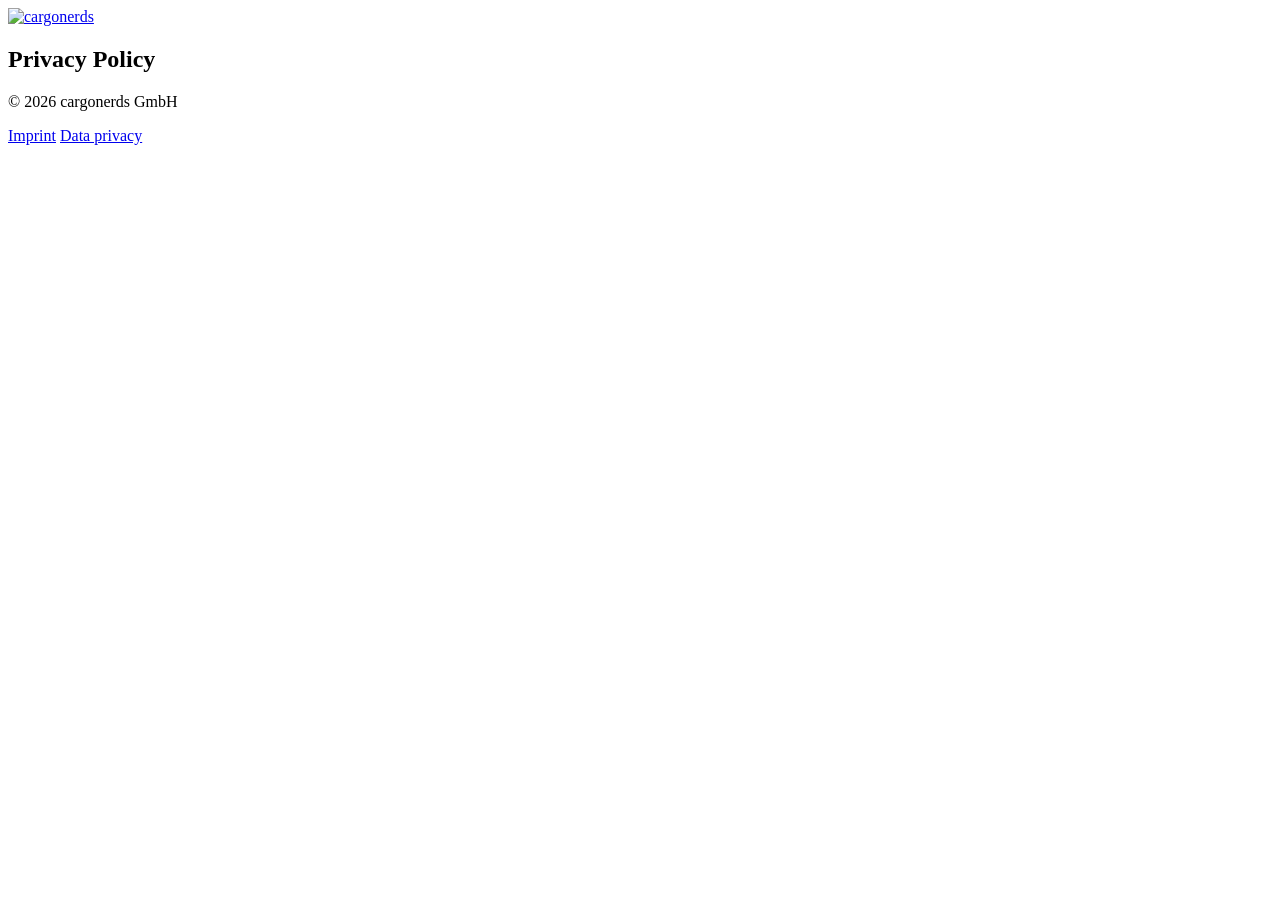
==== public/privacy.html @ 64dabd39 "feat: static cargonerds landing page for Cloudflare Workers Index, imprint and privacy pages ported " ====
<!doctype html>
<html lang="en">
<head>
  <meta charset="utf-8">
  <meta name="viewport" content="width=device-width, initial-scale=1">
  <title>Data privacy — cargonerds</title>
  <meta name="description" content="Data privacy of cargonerds GmbH.">
  <meta property="og:title" content="Data privacy — cargonerds">
  <meta property="og:description" content="Data privacy of cargonerds GmbH.">
  <meta property="og:type" content="website">
  <meta name="twitter:card" content="summary">
  <link rel="preconnect" href="https://fonts.googleapis.com">
  <link rel="preconnect" href="https://fonts.gstatic.com" crossorigin>
  <link href="https://fonts.googleapis.com/css2?family=Outfit:wght@400;500;600;700;800&display=swap" rel="stylesheet">
  <link rel="stylesheet" href="/styles.css">
</head>
<body>
  <main class="page">
    <a class="logo-link" href="/" aria-label="Back to the cargonerds home page">
      <img class="logo" src="/logo.svg" alt="cargonerds" width="1040" height="141">
    </a>
    <section class="content">
      <div>
        <h1>Privacy Policy</h1>
        <article class="prose">
          <!-- PRIVACY POLICY CONTENT (from src/content/privacy-policy.md) -->
        </article>
      </div>
    </section>
    <footer>
      <p>© 2026 cargonerds GmbH</p>
      <nav>
        <a href="/imprint">Imprint</a>
        <a href="/privacy">Data privacy</a>
      </nav>
    </footer>
  </main>
</body>
</html>
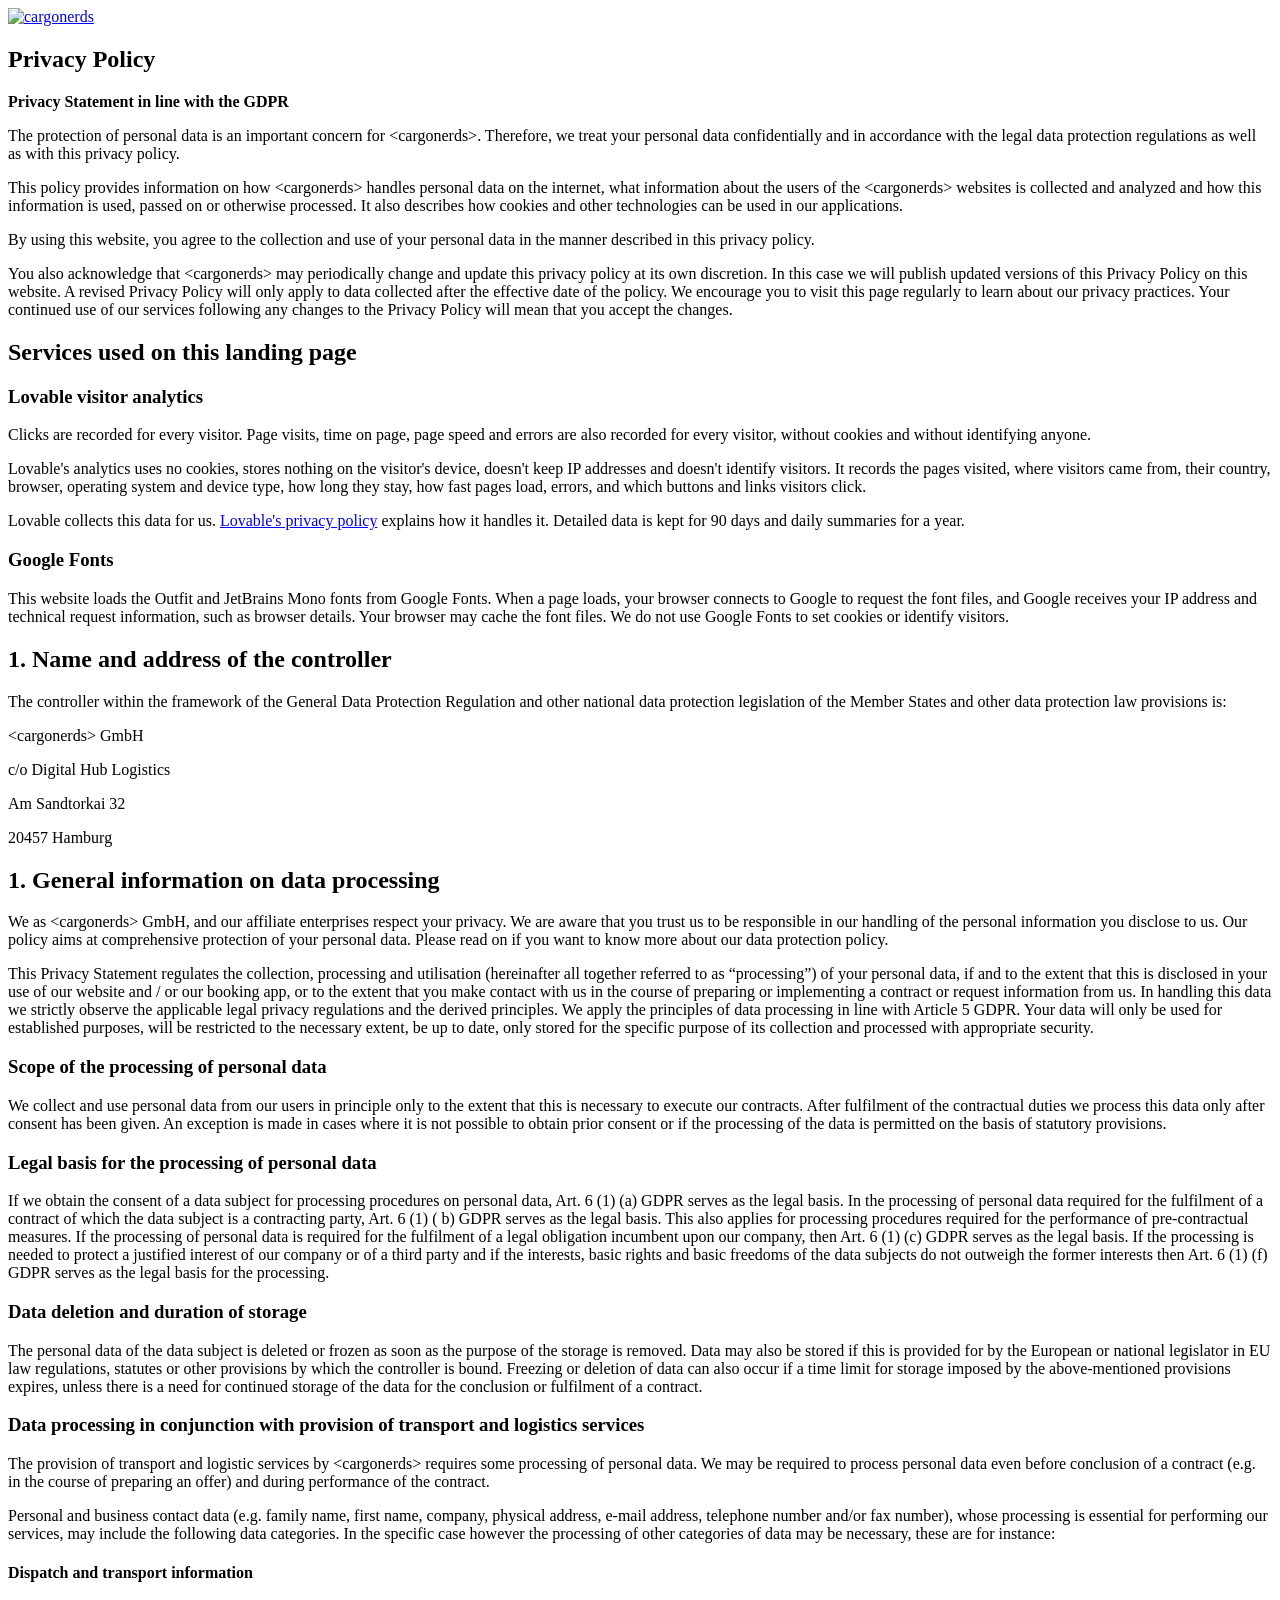
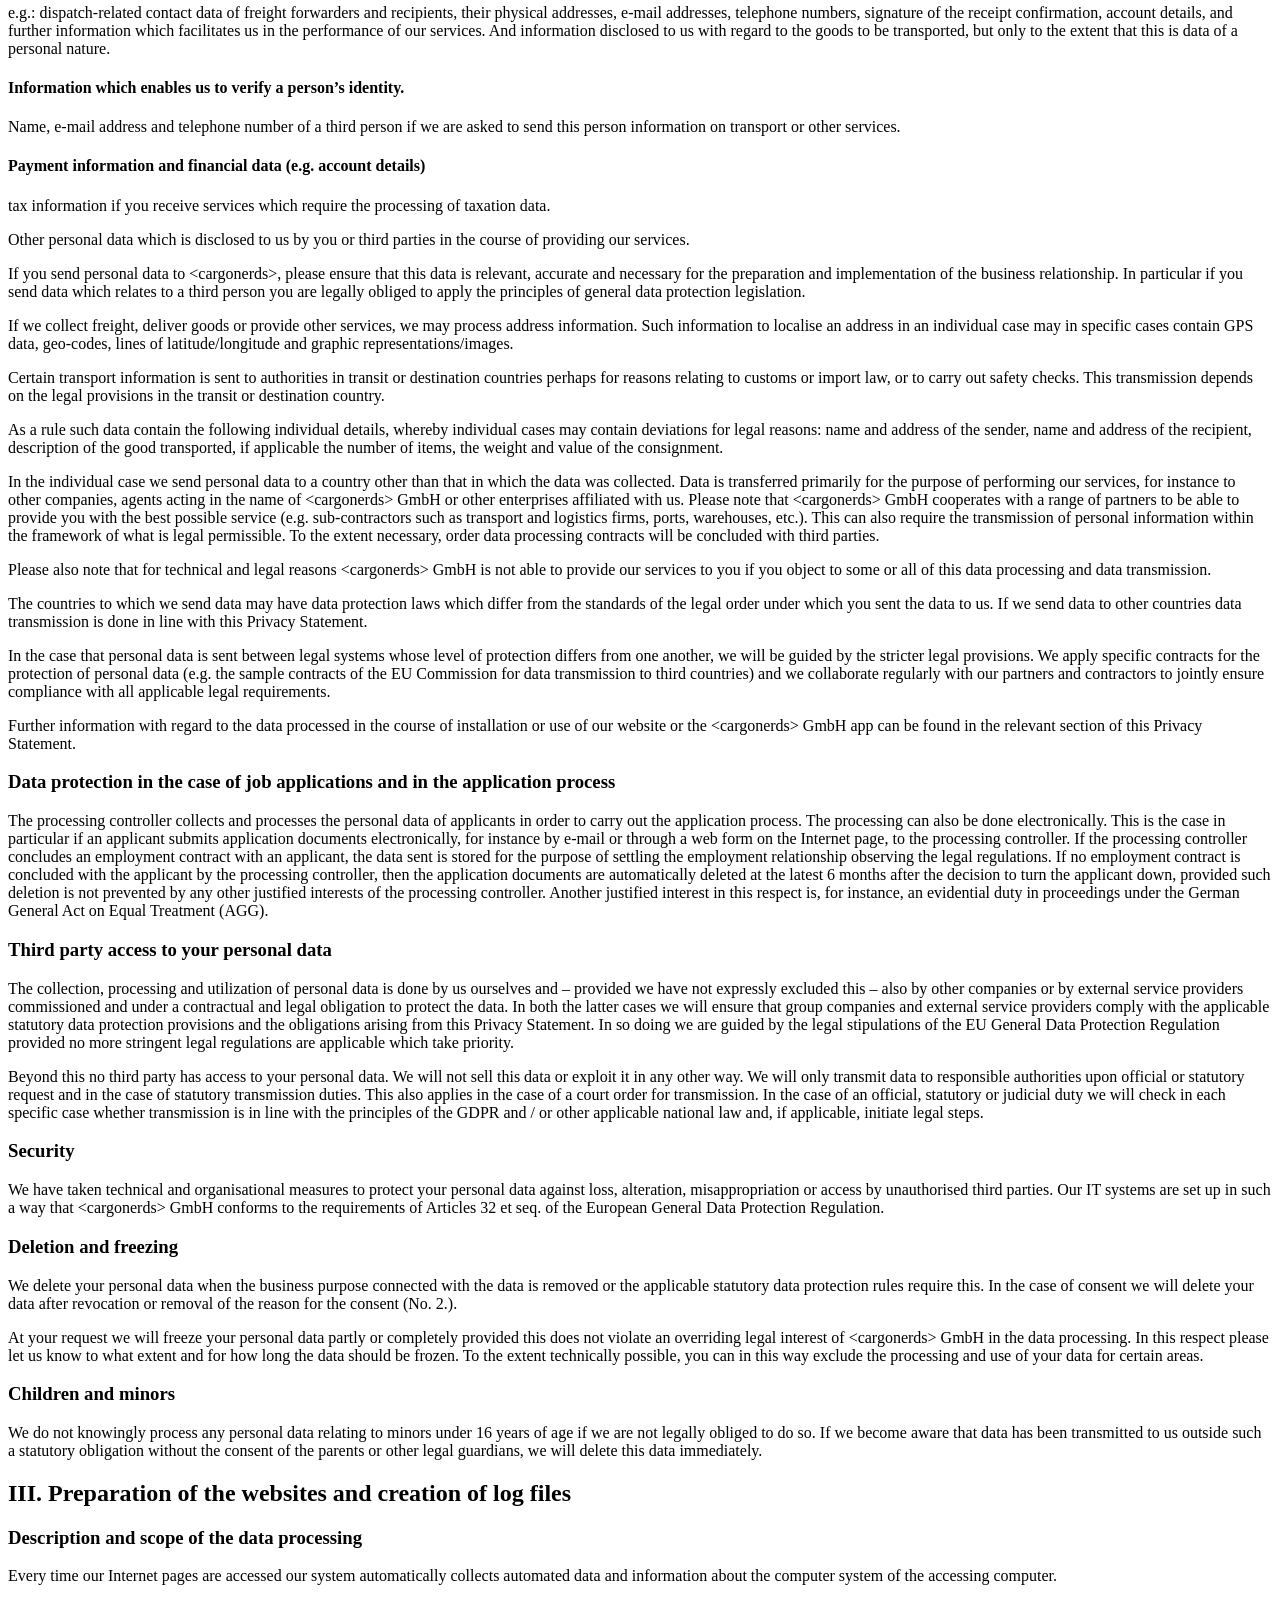
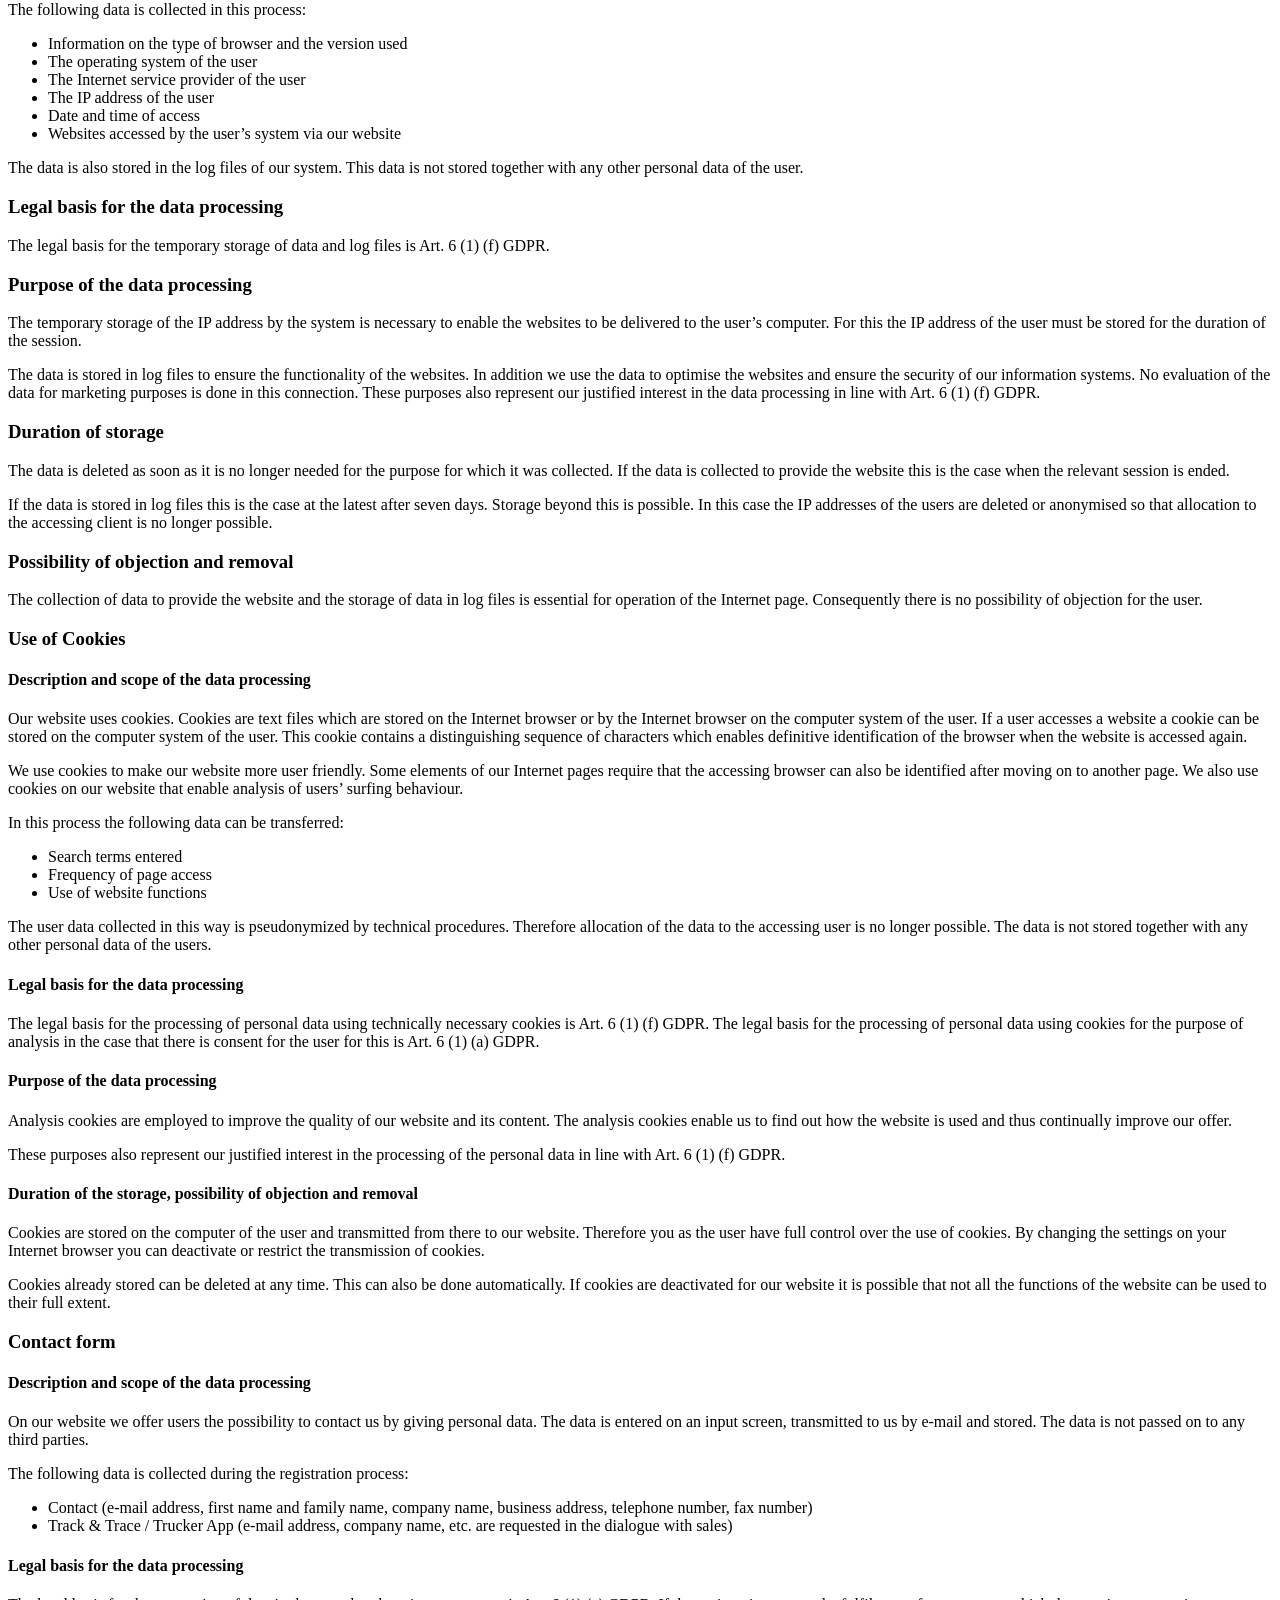
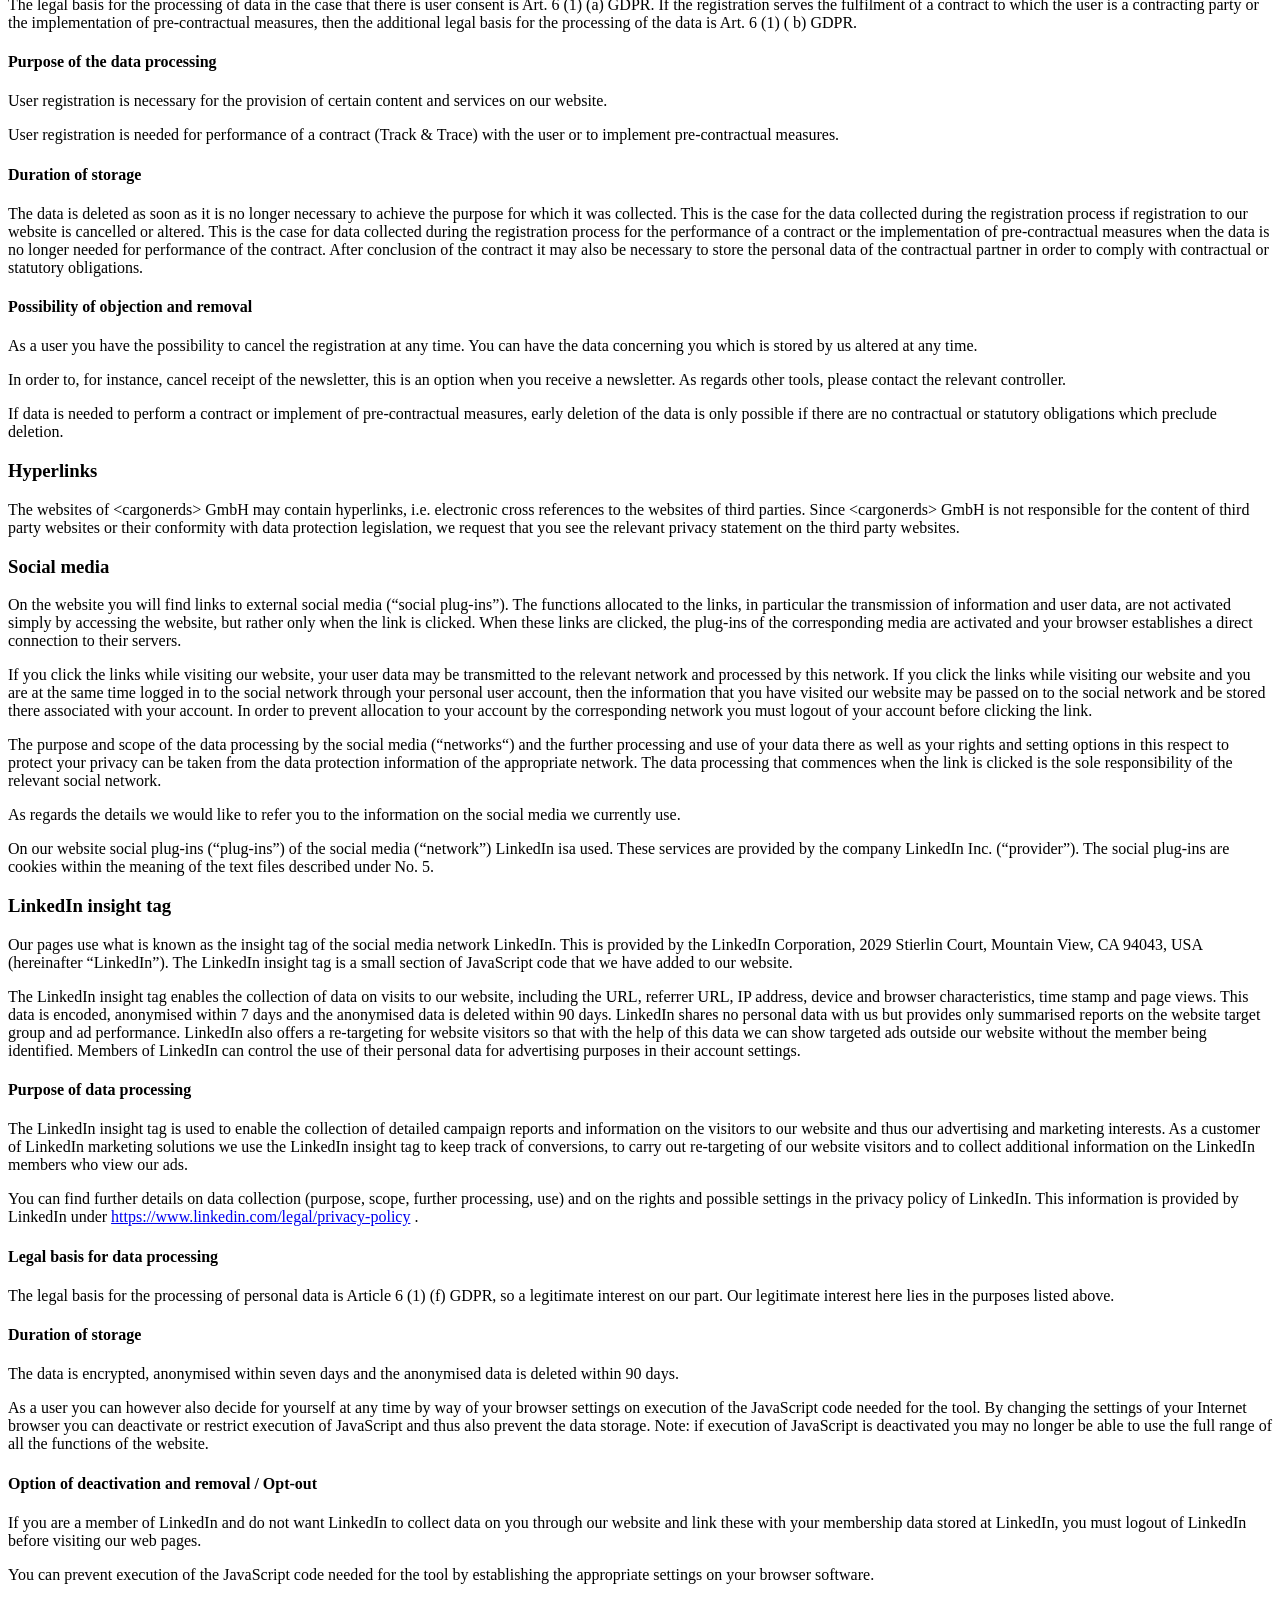
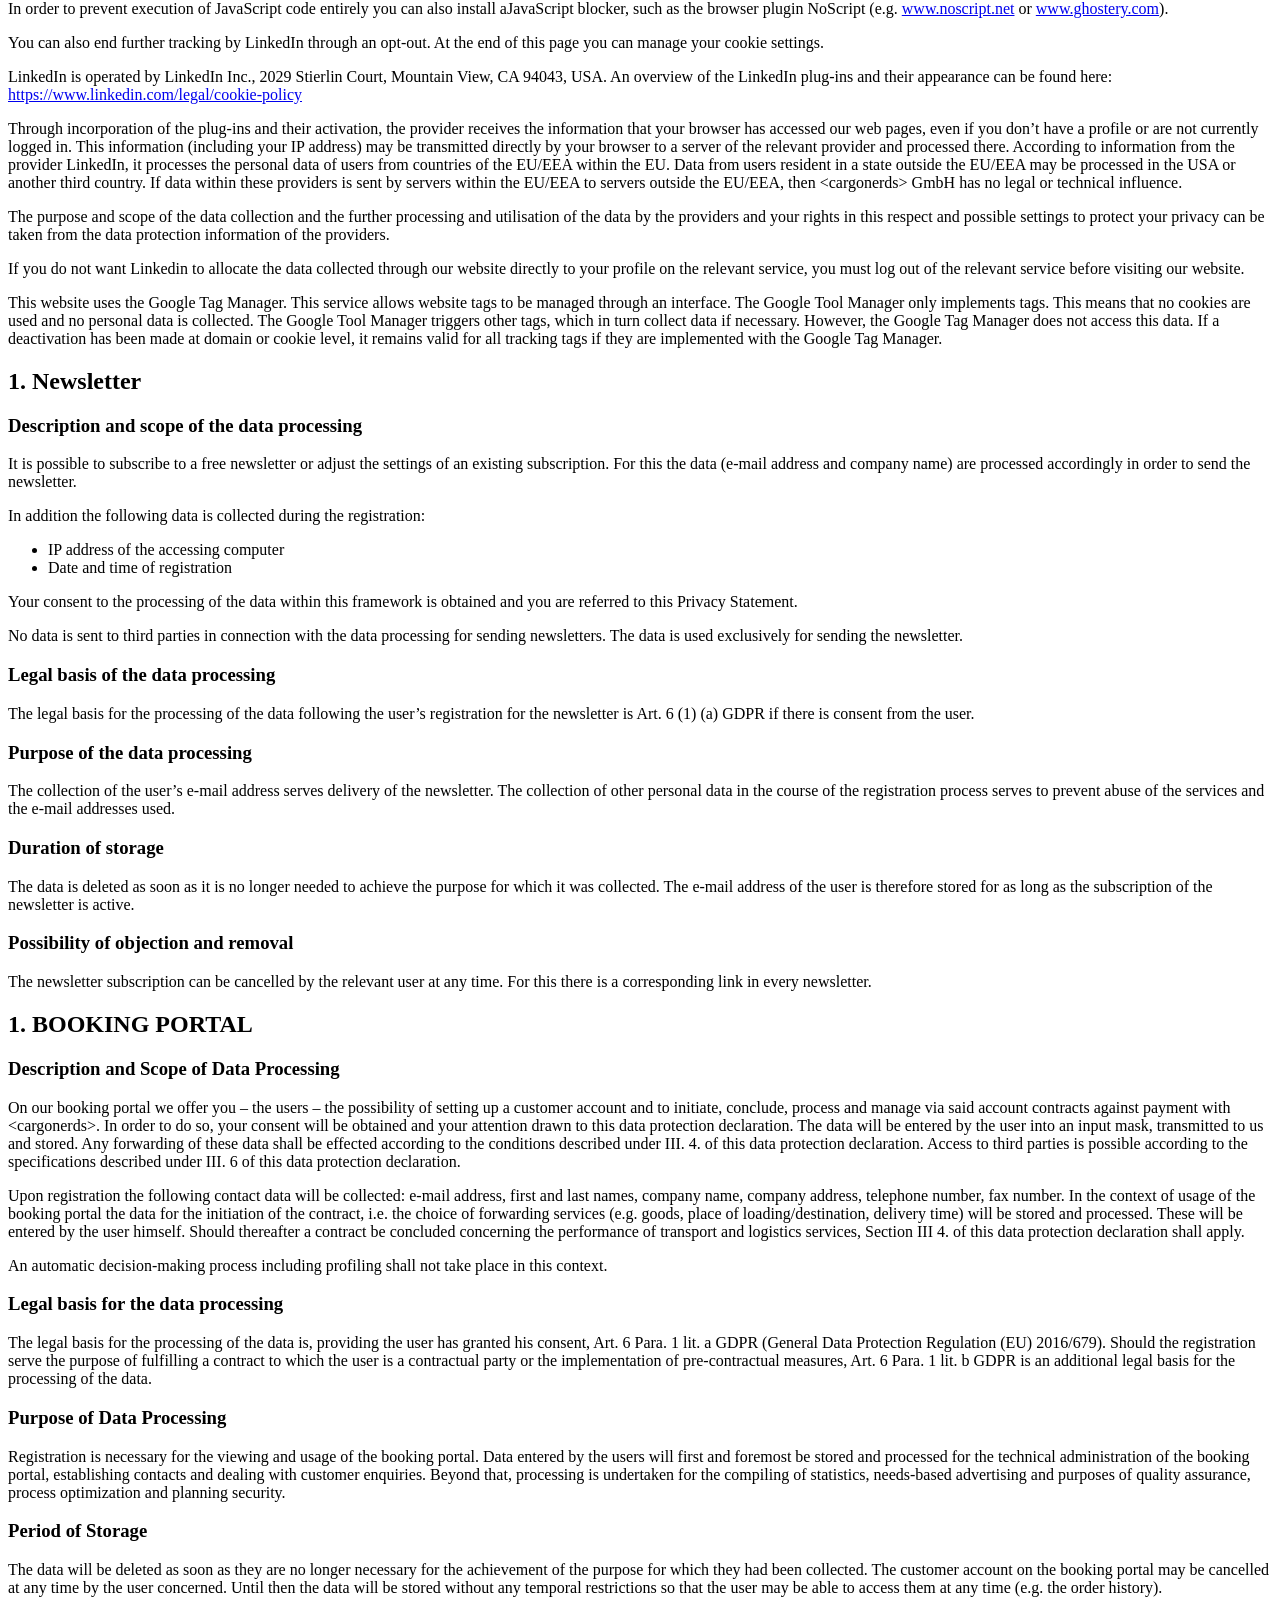
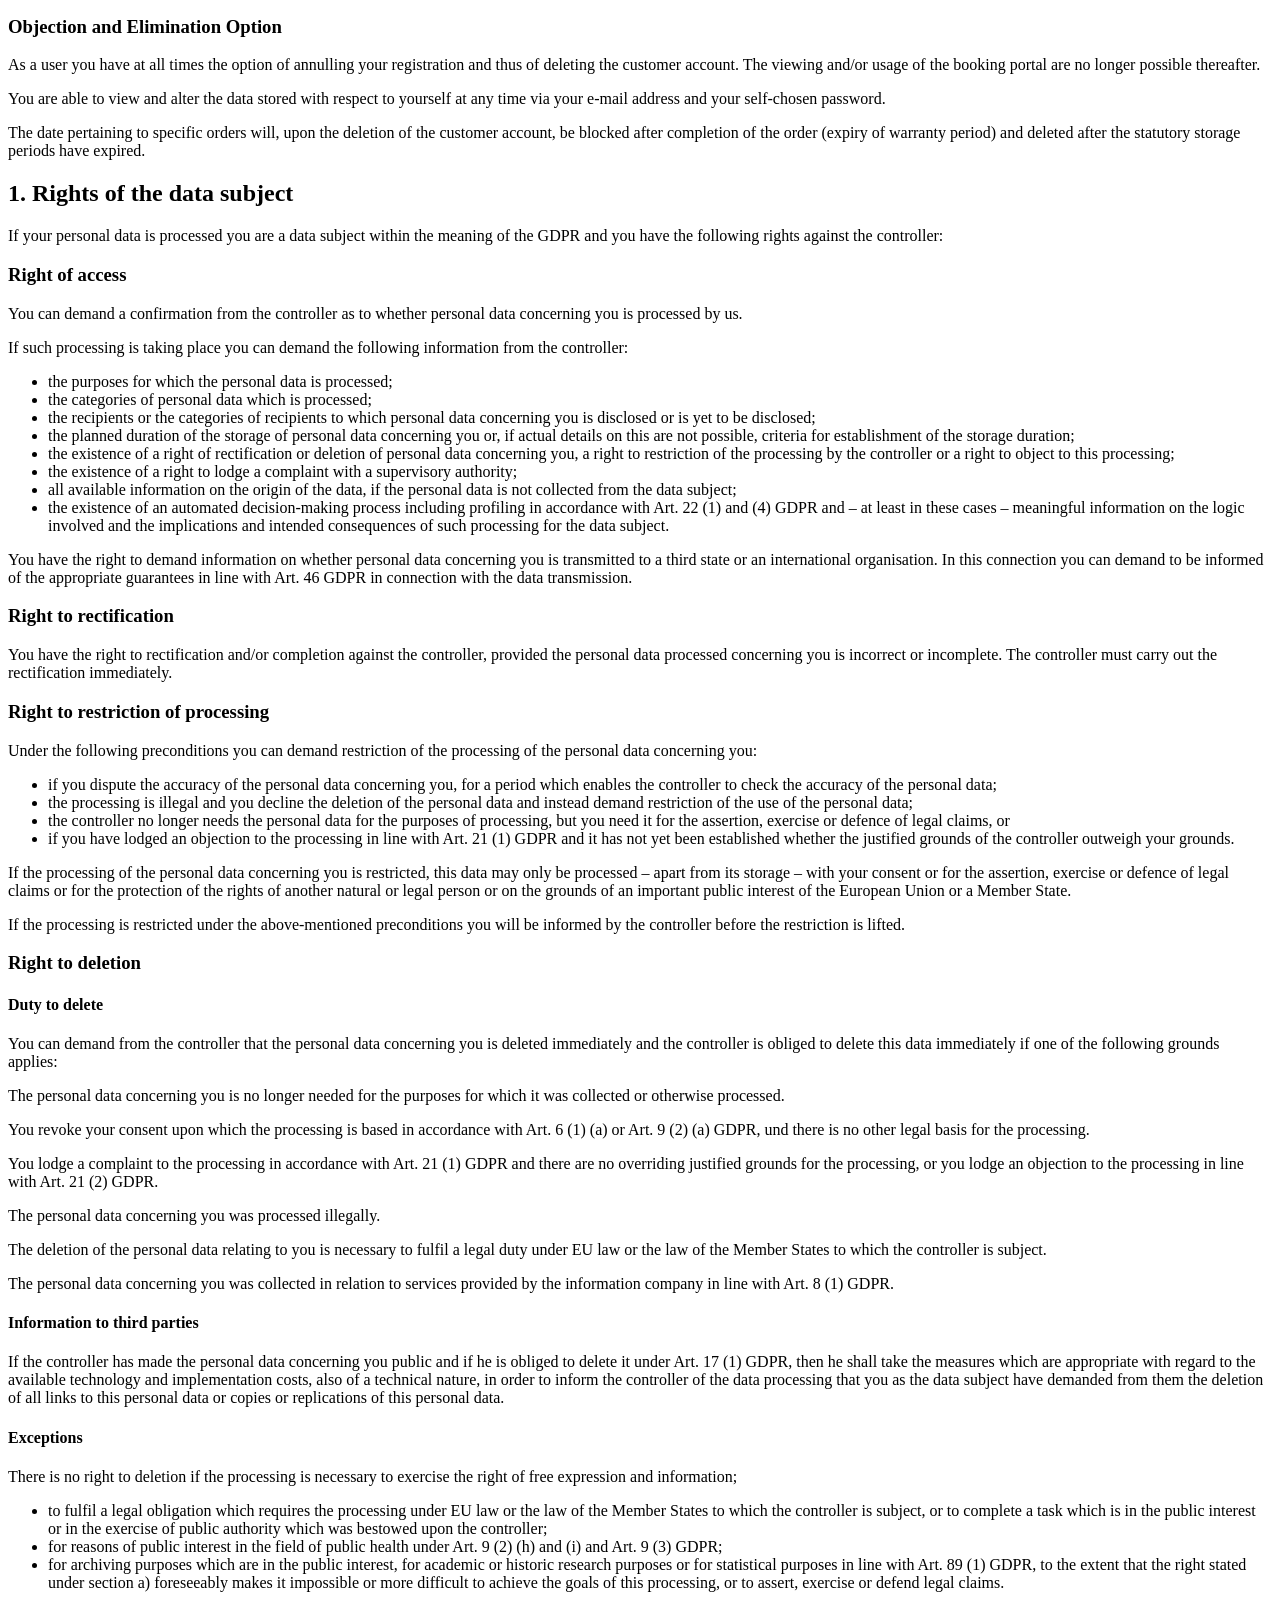
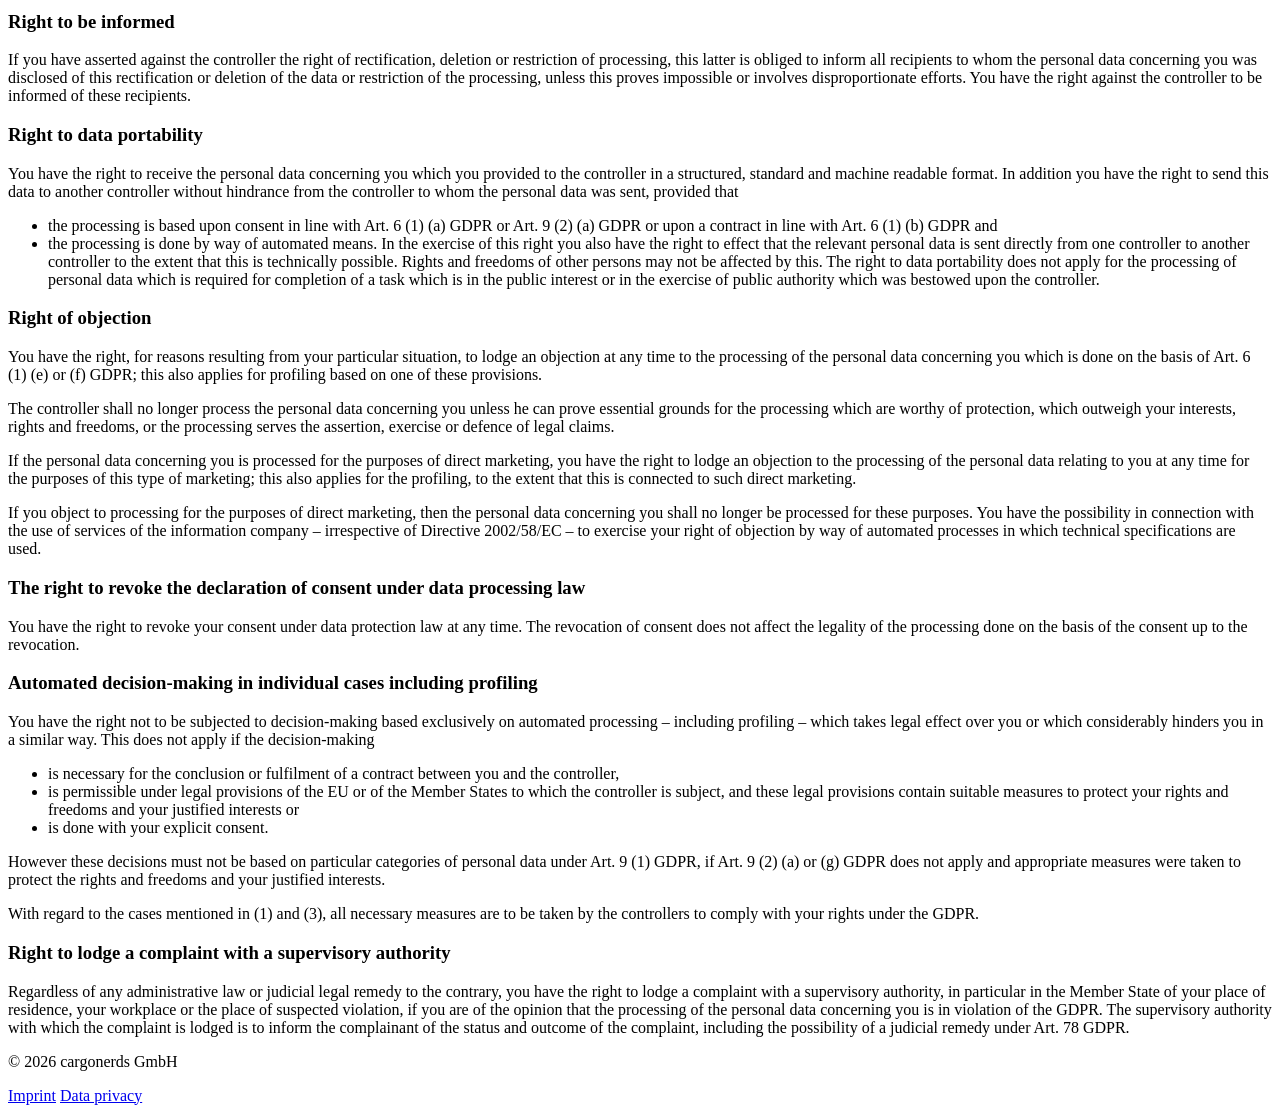
==== commit 4e5f65d0: "feat: add privacy policy content Converted from privacy-policy.md (GFM) into the privacy page.  Co-A" ====
--- a/public/privacy.html
+++ b/public/privacy.html
@@ -23,7 +23,259 @@
       <div>
         <h1>Privacy Policy</h1>
         <article class="prose">
-          <!-- PRIVACY POLICY CONTENT (from src/content/privacy-policy.md) -->
+<p><strong>Privacy Statement in line with the GDPR</strong></p>
+<p>The protection of personal data is an important concern for &lt;cargonerds&gt;. Therefore, we treat your personal data confidentially and in accordance with the legal data protection regulations as well as with this privacy policy.</p>
+<p>This policy provides information on how &lt;cargonerds&gt; handles personal data on the internet, what information about the users of the &lt;cargonerds&gt; websites is collected and analyzed and how this information is used, passed on or otherwise processed. It also describes how cookies and other technologies can be used in our applications.</p>
+<p>By using this website, you agree to the collection and use of your personal data in the manner described in this privacy policy.</p>
+<p>You also acknowledge that &lt;cargonerds&gt; may periodically change and update this privacy policy at its own discretion. In this case we will publish updated versions of this Privacy Policy on this website. A revised Privacy Policy will only apply to data collected after the effective date of the policy. We encourage you to visit this page regularly to learn about our privacy practices. Your continued use of our services following any changes to the Privacy Policy will mean that you accept the changes.</p>
+<h2>Services used on this landing page</h2>
+<h3>Lovable visitor analytics</h3>
+<p>Clicks are recorded for every visitor. Page visits, time on page, page speed and errors are also recorded for every visitor, without cookies and without identifying anyone.</p>
+<p>Lovable&#39;s analytics uses no cookies, stores nothing on the visitor&#39;s device, doesn&#39;t keep IP addresses and doesn&#39;t identify visitors. It records the pages visited, where visitors came from, their country, browser, operating system and device type, how long they stay, how fast pages load, errors, and which buttons and links visitors click.</p>
+<p>Lovable collects this data for us. <a href="https://lovable.dev/privacy">Lovable&#39;s privacy policy</a> explains how it handles it. Detailed data is kept for 90 days and daily summaries for a year.</p>
+<h3>Google Fonts</h3>
+<p>This website loads the Outfit and JetBrains Mono fonts from Google Fonts. When a page loads, your browser connects to Google to request the font files, and Google receives your IP address and technical request information, such as browser details. Your browser may cache the font files. We do not use Google Fonts to set cookies or identify visitors.</p>
+<h2>1. Name and address of the controller</h2>
+<p>The controller within the framework of the General Data Protection Regulation and other national data protection legislation of the Member States and other data protection law provisions is:</p>
+<p>&lt;cargonerds&gt; GmbH</p>
+<p>c/o Digital Hub Logistics</p>
+<p>Am Sandtorkai 32</p>
+<p>20457 Hamburg</p>
+<h2>1. General information on data processing</h2>
+<p>We as &lt;cargonerds&gt; GmbH, and our affiliate enterprises respect your privacy. We are aware that you trust us to be responsible in our handling of the personal information you disclose to us. Our policy aims at comprehensive protection of your personal data. Please read on if you want to know more about our data protection policy.</p>
+<p>This Privacy Statement regulates the collection, processing and utilisation (hereinafter all together referred to as “processing”) of your personal data, if and to the extent that this is disclosed in your use of our website and / or our booking app, or to the extent that you make contact with us in the course of preparing or implementing a contract or request information from us. In handling this data we strictly observe the applicable legal privacy regulations and the derived principles. We apply the principles of data processing in line with Article 5 GDPR. Your data will only be used for established purposes, will be restricted to the necessary extent, be up to date, only stored for the specific purpose of its collection and processed with appropriate security.</p>
+<h3>Scope of the processing of personal data</h3>
+<p>We collect and use personal data from our users in principle only to the extent that this is necessary to execute our contracts. After fulfilment of the contractual duties we process this data only after consent has been given. An exception is made in cases where it is not possible to obtain prior consent or if the processing of the data is permitted on the basis of statutory provisions.</p>
+<h3>Legal basis for the processing of personal data</h3>
+<p>If we obtain the consent of a data subject for processing procedures on personal data, Art. 6 (1) (a) GDPR serves as the legal basis. In the processing of personal data required for the fulfilment of a contract of which the data subject is a contracting party, Art. 6 (1) ( b) GDPR serves as the legal basis. This also applies for processing procedures required for the performance of pre-contractual measures. If the processing of personal data is required for the fulfilment of a legal obligation incumbent upon our company, then Art. 6 (1) (c) GDPR serves as the legal basis. If the processing is needed to protect a justified interest of our company or of a third party and if the interests, basic rights and basic freedoms of the data subjects do not outweigh the former interests then Art. 6 (1) (f) GDPR serves as the legal basis for the processing.</p>
+<h3>Data deletion and duration of storage</h3>
+<p>The personal data of the data subject is deleted or frozen as soon as the purpose of the storage is removed. Data may also be stored if this is provided for by the European or national legislator in EU law regulations, statutes or other provisions by which the controller is bound. Freezing or deletion of data can also occur if a time limit for storage imposed by the above-mentioned provisions expires, unless there is a need for continued storage of the data for the conclusion or fulfilment of a contract.</p>
+<h3>Data processing in conjunction with provision of transport and logistics services</h3>
+<p>The provision of transport and logistic services by &lt;cargonerds&gt; requires some processing of personal data. We may be required to process personal data even before conclusion of a contract (e.g. in the course of preparing an offer) and during performance of the contract.</p>
+<p>Personal and business contact data (e.g. family name, first name, company, physical address, e-mail address, telephone number and/or fax number), whose processing is essential for performing our services, may include the following data categories. In the specific case however the processing of other categories of data may be necessary, these are for instance:</p>
+<h4>Dispatch and transport information</h4>
+<p>e.g.: dispatch-related contact data of freight forwarders and recipients, their physical addresses, e-mail addresses, telephone numbers, signature of the receipt confirmation, account details, and further information which facilitates us in the performance of our services. And information disclosed to us with regard to the goods to be transported, but only to the extent that this is data of a personal nature.</p>
+<h4>Information which enables us to verify a person’s identity.</h4>
+<p>Name, e-mail address and telephone number of a third person if we are asked to send this person information on transport or other services.</p>
+<h4>Payment information and financial data (e.g. account details)</h4>
+<p>tax information if you receive services which require the processing of taxation data.</p>
+<p>Other personal data which is disclosed to us by you or third parties in the course of providing our services.</p>
+<p>If you send personal data to &lt;cargonerds&gt;, please ensure that this data is relevant, accurate and necessary for the preparation and implementation of the business relationship. In particular if you send data which relates to a third person you are legally obliged to apply the principles of general data protection legislation.</p>
+<p>If we collect freight, deliver goods or provide other services, we may process address information. Such information to localise an address in an individual case may in specific cases contain GPS data, geo-codes, lines of latitude/longitude and graphic representations/images.</p>
+<p>Certain transport information is sent to authorities in transit or destination countries perhaps for reasons relating to customs or import law, or to carry out safety checks. This transmission depends on the legal provisions in the transit or destination country.</p>
+<p>As a rule such data contain the following individual details, whereby individual cases may contain deviations for legal reasons: name and address of the sender, name and address of the recipient, description of the good transported, if applicable the number of items, the weight and value of the consignment.</p>
+<p>In the individual case we send personal data to a country other than that in which the data was collected. Data is transferred primarily for the purpose of performing our services, for instance to other companies, agents acting in the name of &lt;cargonerds&gt; GmbH or other enterprises affiliated with us. Please note that &lt;cargonerds&gt; GmbH cooperates with a range of partners to be able to provide you with the best possible service (e.g. sub-contractors such as transport and logistics firms, ports, warehouses, etc.). This can also require the transmission of personal information within the framework of what is legal permissible. To the extent necessary, order data processing contracts will be concluded with third parties.</p>
+<p>Please also note that for technical and legal reasons &lt;cargonerds&gt; GmbH is not able to provide our services to you if you object to some or all of this data processing and data transmission.</p>
+<p>The countries to which we send data may have data protection laws which differ from the standards of the legal order under which you sent the data to us. If we send data to other countries data transmission is done in line with this Privacy Statement.</p>
+<p>In the case that personal data is sent between legal systems whose level of protection differs from one another, we will be guided by the stricter legal provisions. We apply specific contracts for the protection of personal data (e.g. the sample contracts of the EU Commission for data transmission to third countries) and we collaborate regularly with our partners and contractors to jointly ensure compliance with all applicable legal requirements.</p>
+<p>Further information with regard to the data processed in the course of installation or use of our website or the &lt;cargonerds&gt; GmbH app can be found in the relevant section of this Privacy Statement.</p>
+<h3>Data protection in the case of job applications and in the application process</h3>
+<p>The processing controller collects and processes the personal data of applicants in order to carry out the application process. The processing can also be done electronically. This is the case in particular if an applicant submits application documents electronically, for instance by e-mail or through a web form on the Internet page, to the processing controller. If the processing controller concludes an employment contract with an applicant, the data sent is stored for the purpose of settling the employment relationship observing the legal regulations. If no employment contract is concluded with the applicant by the processing controller, then the application documents are automatically deleted at the latest 6 months after the decision to turn the applicant down, provided such deletion is not prevented by any other justified interests of the processing controller. Another justified interest in this respect is, for instance, an evidential duty in proceedings under the German General Act on Equal Treatment (AGG).</p>
+<h3>Third party access to your personal data</h3>
+<p>The collection, processing and utilization of personal data is done by us ourselves and – provided we have not expressly excluded this – also by other companies or by external service providers commissioned and under a contractual and legal obligation to protect the data. In both the latter cases we will ensure that group companies and external service providers comply with the applicable statutory data protection provisions and the obligations arising from this Privacy Statement. In so doing we are guided by the legal stipulations of the EU General Data Protection Regulation provided no more stringent legal regulations are applicable which take priority.</p>
+<p>Beyond this no third party has access to your personal data. We will not sell this data or exploit it in any other way. We will only transmit data to responsible authorities upon official or statutory request and in the case of statutory transmission duties. This also applies in the case of a court order for transmission. In the case of an official, statutory or judicial duty we will check in each specific case whether transmission is in line with the principles of the GDPR and / or other applicable national law and, if applicable, initiate legal steps.</p>
+<h3>Security</h3>
+<p>We have taken technical and organisational measures to protect your personal data against loss, alteration, misappropriation or access by unauthorised third parties. Our IT systems are set up in such a way that &lt;cargonerds&gt; GmbH conforms to the requirements of Articles 32 et seq. of the European General Data Protection Regulation.</p>
+<h3>Deletion and freezing</h3>
+<p>We delete your personal data when the business purpose connected with the data is removed or the applicable statutory data protection rules require this. In the case of consent we will delete your data after revocation or removal of the reason for the consent (No. 2.).</p>
+<p>At your request we will freeze your personal data partly or completely provided this does not violate an overriding legal interest of &lt;cargonerds&gt; GmbH in the data processing. In this respect please let us know to what extent and for how long the data should be frozen. To the extent technically possible, you can in this way exclude the processing and use of your data for certain areas.</p>
+<h3>Children and minors</h3>
+<p>We do not knowingly process any personal data relating to minors under 16 years of age if we are not legally obliged to do so. If we become aware that data has been transmitted to us outside such a statutory obligation without the consent of the parents or other legal guardians, we will delete this data immediately.</p>
+<h2>III. Preparation of the websites and creation of log files</h2>
+<h3>Description and scope of the data processing</h3>
+<p>Every time our Internet pages are accessed our system automatically collects automated data and information about the computer system of the accessing computer.</p>
+<p>The following data is collected in this process:</p>
+<ul>
+<li>Information on the type of browser and the version used</li>
+<li>The operating system of the user</li>
+<li>The Internet service provider of the user</li>
+<li>The IP address of the user</li>
+<li>Date and time of access</li>
+<li>Websites accessed by the user’s system via our website</li>
+</ul>
+<p>The data is also stored in the log files of our system. This data is not stored together with any other personal data of the user.</p>
+<h3>Legal basis for the data processing</h3>
+<p>The legal basis for the temporary storage of data and log files is Art. 6 (1) (f) GDPR.</p>
+<h3>Purpose of the data processing</h3>
+<p>The temporary storage of the IP address by the system is necessary to enable the websites to be delivered to the user’s computer. For this the IP address of the user must be stored for the duration of the session.</p>
+<p>The data is stored in log files to ensure the functionality of the websites. In addition we use the data to optimise the websites and ensure the security of our information systems. No evaluation of the data for marketing purposes is done in this connection. These purposes also represent our justified interest in the data processing in line with Art. 6 (1) (f) GDPR.</p>
+<h3>Duration of storage</h3>
+<p>The data is deleted as soon as it is no longer needed for the purpose for which it was collected. If the data is collected to provide the website this is the case when the relevant session is ended.</p>
+<p>If the data is stored in log files this is the case at the latest after seven days. Storage beyond this is possible. In this case the IP addresses of the users are deleted or anonymised so that allocation to the accessing client is no longer possible.</p>
+<h3>Possibility of objection and removal</h3>
+<p>The collection of data to provide the website and the storage of data in log files is essential for operation of the Internet page. Consequently there is no possibility of objection for the user.</p>
+<h3>Use of Cookies</h3>
+<h4>Description and scope of the data processing</h4>
+<p>Our website uses cookies. Cookies are text files which are stored on the Internet browser or by the Internet browser on the computer system of the user. If a user accesses a website a cookie can be stored on the computer system of the user. This cookie contains a distinguishing sequence of characters which enables definitive identification of the browser when the website is accessed again.</p>
+<p>We use cookies to make our website more user friendly. Some elements of our Internet pages require that the accessing browser can also be identified after moving on to another page. We also use cookies on our website that enable analysis of users’ surfing behaviour.</p>
+<p>In this process the following data can be transferred:</p>
+<ul>
+<li>Search terms entered</li>
+<li>Frequency of page access</li>
+<li>Use of website functions</li>
+</ul>
+<p>The user data collected in this way is pseudonymized by technical procedures. Therefore allocation of the data to the accessing user is no longer possible. The data is not stored together with any other personal data of the users.</p>
+<h4>Legal basis for the data processing</h4>
+<p>The legal basis for the processing of personal data using technically necessary cookies is Art. 6 (1) (f) GDPR. The legal basis for the processing of personal data using cookies for the purpose of analysis in the case that there is consent for the user for this is Art. 6 (1) (a) GDPR.</p>
+<h4>Purpose of the data processing</h4>
+<p>Analysis cookies are employed to improve the quality of our website and its content. The analysis cookies enable us to find out how the website is used and thus continually improve our offer.</p>
+<p>These purposes also represent our justified interest in the processing of the personal data in line with Art. 6 (1) (f) GDPR.</p>
+<h4>Duration of the storage, possibility of objection and removal</h4>
+<p>Cookies are stored on the computer of the user and transmitted from there to our website. Therefore you as the user have full control over the use of cookies. By changing the settings on your Internet browser you can deactivate or restrict the transmission of cookies.</p>
+<p>Cookies already stored can be deleted at any time. This can also be done automatically. If cookies are deactivated for our website it is possible that not all the functions of the website can be used to their full extent.</p>
+<h3>Contact form</h3>
+<h4>Description and scope of the data processing</h4>
+<p>On our website we offer users the possibility to contact us by giving personal data. The data is entered on an input screen, transmitted to us by e-mail and stored. The data is not passed on to any third parties.</p>
+<p>The following data is collected during the registration process:</p>
+<ul>
+<li>Contact (e-mail address, first name and family name, company name, business address, telephone number, fax number)</li>
+<li>Track &amp; Trace / Trucker App (e-mail address, company name, etc. are requested in the dialogue with sales)</li>
+</ul>
+<h4>Legal basis for the data processing</h4>
+<p>The legal basis for the processing of data in the case that there is user consent is Art. 6 (1) (a) GDPR. If the registration serves the fulfilment of a contract to which the user is a contracting party or the implementation of pre-contractual measures, then the additional legal basis for the processing of the data is Art. 6 (1) ( b) GDPR.</p>
+<h4>Purpose of the data processing</h4>
+<p>User registration is necessary for the provision of certain content and services on our website.</p>
+<p>User registration is needed for performance of a contract (Track &amp; Trace) with the user or to implement pre-contractual measures.</p>
+<h4>Duration of storage</h4>
+<p>The data is deleted as soon as it is no longer necessary to achieve the purpose for which it was collected. This is the case for the data collected during the registration process if registration to our website is cancelled or altered. This is the case for data collected during the registration process for the performance of a contract or the implementation of pre-contractual measures when the data is no longer needed for performance of the contract. After conclusion of the contract it may also be necessary to store the personal data of the contractual partner in order to comply with contractual or statutory obligations.</p>
+<h4>Possibility of objection and removal</h4>
+<p>As a user you have the possibility to cancel the registration at any time. You can have the data concerning you which is stored by us altered at any time.</p>
+<p>In order to, for instance, cancel receipt of the newsletter, this is an option when you receive a newsletter. As regards other tools, please contact the relevant controller.</p>
+<p>If data is needed to perform a contract or implement of pre-contractual measures, early deletion of the data is only possible if there are no contractual or statutory obligations which preclude deletion.</p>
+<h3>Hyperlinks</h3>
+<p>The websites of &lt;cargonerds&gt; GmbH may contain hyperlinks, i.e. electronic cross references to the websites of third parties. Since &lt;cargonerds&gt; GmbH is not responsible for the content of third party websites or their conformity with data protection legislation, we request that you see the relevant privacy statement on the third party websites.</p>
+<h3>Social media</h3>
+<p>On the website you will find links to external social media (“social plug-ins”). The functions allocated to the links, in particular the transmission of information and user data, are not activated simply by accessing the website, but rather only when the link is clicked. When these links are clicked, the plug-ins of the corresponding media are activated and your browser establishes a direct connection to their servers.</p>
+<p>If you click the links while visiting our website, your user data may be transmitted to the relevant network and processed by this network. If you click the links while visiting our website and you are at the same time logged in to the social network through your personal user account, then the information that you have visited our website may be passed on to the social network and be stored there associated with your account. In order to prevent allocation to your account by the corresponding network you must logout of your account before clicking the link.</p>
+<p>The purpose and scope of the data processing by the social media (“networks“) and the further processing and use of your data there as well as your rights and setting options in this respect to protect your privacy can be taken from the data protection information of the appropriate network. The data processing that commences when the link is clicked is the sole responsibility of the relevant social network.</p>
+<p>As regards the details we would like to refer you to the information on the social media we currently use.</p>
+<p>On our website social plug-ins (“plug-ins”) of the social media (“network”) LinkedIn isa used. These services are provided by the company LinkedIn Inc. (“provider”). The social plug-ins are cookies within the meaning of the text files described under No. 5.</p>
+<h3>LinkedIn insight tag</h3>
+<p>Our pages use what is known as the insight tag of the social media network LinkedIn. This is provided by the LinkedIn Corporation, 2029 Stierlin Court, Mountain View, CA 94043, USA (hereinafter “LinkedIn”). The LinkedIn insight tag is a small section of JavaScript code that we have added to our website.</p>
+<p>The LinkedIn insight tag enables the collection of data on visits to our website, including the URL, referrer URL, IP address, device and browser characteristics, time stamp and page views. This data is encoded, anonymised within 7 days and the anonymised data is deleted within 90 days. LinkedIn shares no personal data with us but provides only summarised reports on the website target group and ad performance. LinkedIn also offers a re-targeting for website visitors so that with the help of this data we can show targeted ads outside our website without the member being identified. Members of LinkedIn can control the use of their personal data for advertising purposes in their account settings.</p>
+<h4>Purpose of data processing</h4>
+<p>The LinkedIn insight tag is used to enable the collection of detailed campaign reports and information on the visitors to our website and thus our advertising and marketing interests. As a customer of LinkedIn marketing solutions we use the LinkedIn insight tag to keep track of conversions, to carry out re-targeting of our website visitors and to collect additional information on the LinkedIn members who view our ads.</p>
+<p>You can find further details on data collection (purpose, scope, further processing, use) and on the rights and possible settings in the privacy policy of LinkedIn. This information is provided by LinkedIn under <a href="https://www.linkedin.com/legal/privacy-policy">https://www.linkedin.com/legal/privacy-policy</a> .</p>
+<h4>Legal basis for data processing</h4>
+<p>The legal basis for the processing of personal data is Article 6 (1) (f) GDPR, so a legitimate interest on our part. Our legitimate interest here lies in the purposes listed above.</p>
+<h4>Duration of storage</h4>
+<p>The data is encrypted, anonymised within seven days and the anonymised data is deleted within 90 days.</p>
+<p>As a user you can however also decide for yourself at any time by way of your browser settings on execution of the JavaScript code needed for the tool. By changing the settings of your Internet browser you can deactivate or restrict execution of JavaScript and thus also prevent the data storage. Note: if execution of JavaScript is deactivated you may no longer be able to use the full range of all the functions of the website.</p>
+<h4>Option of deactivation and removal / Opt-out</h4>
+<p>If you are a member of LinkedIn and do not want LinkedIn to collect data on you through our website and link these with your membership data stored at LinkedIn, you must logout of LinkedIn before visiting our web pages.</p>
+<p>You can prevent execution of the JavaScript code needed for the tool by establishing the appropriate settings on your browser software.</p>
+<p>In order to prevent execution of JavaScript code entirely you can also install aJavaScript blocker, such as the browser plugin NoScript (e.g. <a href="https://www.noscript.net">www.noscript.net</a> or <a href="https://www.ghostery.com">www.ghostery.com</a>).</p>
+<p>You can also end further tracking by LinkedIn through an opt-out. At the end of this page you can manage your cookie settings.</p>
+<p>LinkedIn is operated by LinkedIn Inc., 2029 Stierlin Court, Mountain View, CA 94043, USA. An overview of the LinkedIn plug-ins and their appearance can be found here: <a href="https://www.linkedin.com/legal/cookie-policy">https://www.linkedin.com/legal/cookie-policy</a></p>
+<p>Through incorporation of the plug-ins and their activation, the provider receives the information that your browser has accessed our web pages, even if you don’t have a profile or are not currently logged in. This information (including your IP address) may be transmitted directly by your browser to a server of the relevant provider and processed there. According to information from the provider LinkedIn, it processes the personal data of users from countries of the EU/EEA within the EU. Data from users resident in a state outside the EU/EEA may be processed in the USA or another third country. If data within these providers is sent by servers within the EU/EEA to servers outside the EU/EEA, then &lt;cargonerds&gt; GmbH has no legal or technical influence.</p>
+<p>The purpose and scope of the data collection and the further processing and utilisation of the data by the providers and your rights in this respect and possible settings to protect your privacy can be taken from the data protection information of the providers.</p>
+<p>If you do not want Linkedin to allocate the data collected through our website directly to your profile on the relevant service, you must log out of the relevant service before visiting our website.</p>
+<p>This website uses the Google Tag Manager. This service allows website tags to be managed through an interface. The Google Tool Manager only implements tags. This means that no cookies are used and no personal data is collected. The Google Tool Manager triggers other tags, which in turn collect data if necessary. However, the Google Tag Manager does not access this data. If a deactivation has been made at domain or cookie level, it remains valid for all tracking tags if they are implemented with the Google Tag Manager.</p>
+<h2>1. Newsletter</h2>
+<h3>Description and scope of the data processing</h3>
+<p>It is possible to subscribe to a free newsletter or adjust the settings of an existing subscription. For this the data (e-mail address and company name) are processed accordingly in order to send the newsletter.</p>
+<p>In addition the following data is collected during the registration:</p>
+<ul>
+<li>IP address of the accessing computer</li>
+<li>Date and time of registration</li>
+</ul>
+<p>Your consent to the processing of the data within this framework is obtained and you are referred to this Privacy Statement.</p>
+<p>No data is sent to third parties in connection with the data processing for sending newsletters. The data is used exclusively for sending the newsletter.</p>
+<h3>Legal basis of the data processing</h3>
+<p>The legal basis for the processing of the data following the user’s registration for the newsletter is Art. 6 (1) (a) GDPR if there is consent from the user.</p>
+<h3>Purpose of the data processing</h3>
+<p>The collection of the user’s e-mail address serves delivery of the newsletter. The collection of other personal data in the course of the registration process serves to prevent abuse of the services and the e-mail addresses used.</p>
+<h3>Duration of storage</h3>
+<p>The data is deleted as soon as it is no longer needed to achieve the purpose for which it was collected. The e-mail address of the user is therefore stored for as long as the subscription of the newsletter is active.</p>
+<h3>Possibility of objection and removal</h3>
+<p>The newsletter subscription can be cancelled by the relevant user at any time. For this there is a corresponding link in every newsletter.</p>
+<h2>1. BOOKING PORTAL</h2>
+<h3>Description and Scope of Data Processing</h3>
+<p>On our booking portal we offer you – the users – the possibility of setting up a customer account and to initiate, conclude, process and manage via said account contracts against payment with &lt;cargonerds&gt;. In order to do so, your consent will be obtained and your attention drawn to this data protection declaration. The data will be entered by the user into an input mask, transmitted to us and stored. Any forwarding of these data shall be effected according to the conditions described under III. 4. of this data protection declaration. Access to third parties is possible according to the specifications described under III. 6 of this data protection declaration.</p>
+<p>Upon registration the following contact data will be collected: e-mail address, first and last names, company name, company address, telephone number, fax number. In the context of usage of the booking portal the data for the initiation of the contract, i.e. the choice of forwarding services (e.g. goods, place of loading/destination, delivery time) will be stored and processed. These will be entered by the user himself. Should thereafter a contract be concluded concerning the performance of transport and logistics services, Section III 4. of this data protection declaration shall apply.</p>
+<p>An automatic decision-making process including profiling shall not take place in this context.</p>
+<h3>Legal basis for the data processing</h3>
+<p>The legal basis for the processing of the data is, providing the user has granted his consent, Art. 6 Para. 1 lit. a GDPR (General Data Protection Regulation (EU) 2016/679). Should the registration serve the purpose of fulfilling a contract to which the user is a contractual party or the implementation of pre-contractual measures, Art. 6 Para. 1 lit. b GDPR is an additional legal basis for the processing of the data.</p>
+<h3>Purpose of Data Processing</h3>
+<p>Registration is necessary for the viewing and usage of the booking portal. Data entered by the users will first and foremost be stored and processed for the technical administration of the booking portal, establishing contacts and dealing with customer enquiries. Beyond that, processing is undertaken for the compiling of statistics, needs-based advertising and purposes of quality assurance, process optimization and planning security.</p>
+<h3>Period of Storage</h3>
+<p>The data will be deleted as soon as they are no longer necessary for the achievement of the purpose for which they had been collected. The customer account on the booking portal may be cancelled at any time by the user concerned. Until then the data will be stored without any temporal restrictions so that the user may be able to access them at any time (e.g. the order history).</p>
+<h3>Objection and Elimination Option</h3>
+<p>As a user you have at all times the option of annulling your registration and thus of deleting the customer account. The viewing and/or usage of the booking portal are no longer possible thereafter.</p>
+<p>You are able to view and alter the data stored with respect to yourself at any time via your e-mail address and your self-chosen password.</p>
+<p>The date pertaining to specific orders will, upon the deletion of the customer account, be blocked after completion of the order (expiry of warranty period) and deleted after the statutory storage periods have expired.</p>
+<h2>1. Rights of the data subject</h2>
+<p>If your personal data is processed you are a data subject within the meaning of the GDPR and you have the following rights against the controller:</p>
+<h3>Right of access</h3>
+<p>You can demand a confirmation from the controller as to whether personal data concerning you is processed by us.</p>
+<p>If such processing is taking place you can demand the following information from the controller:</p>
+<ul>
+<li>the purposes for which the personal data is processed;</li>
+<li>the categories of personal data which is processed;</li>
+<li>the recipients or the categories of recipients to which personal data concerning you is disclosed or is yet to be disclosed;</li>
+<li>the planned duration of the storage of personal data concerning you or, if actual details on this are not possible, criteria for establishment of the storage duration;</li>
+<li>the existence of a right of rectification or deletion of personal data concerning you, a right to restriction of the processing by the controller or a right to object to this processing;</li>
+<li>the existence of a right to lodge a complaint with a supervisory authority;</li>
+<li>all available information on the origin of the data, if the personal data is not collected from the data subject;</li>
+<li>the existence of an automated decision-making process including profiling in accordance with Art. 22 (1) and (4) GDPR and – at least in these cases – meaningful information on the logic involved and the implications and intended consequences of such processing for the data subject.</li>
+</ul>
+<p>You have the right to demand information on whether personal data concerning you is transmitted to a third state or an international organisation. In this connection you can demand to be informed of the appropriate guarantees in line with Art. 46 GDPR in connection with the data transmission.</p>
+<h3>Right to rectification</h3>
+<p>You have the right to rectification and/or completion against the controller, provided the personal data processed concerning you is incorrect or incomplete. The controller must carry out the rectification immediately.</p>
+<h3>Right to restriction of processing</h3>
+<p>Under the following preconditions you can demand restriction of the processing of the personal data concerning you:</p>
+<ul>
+<li>if you dispute the accuracy of the personal data concerning you, for a period which enables the controller to check the accuracy of the personal data;</li>
+<li>the processing is illegal and you decline the deletion of the personal data and instead demand restriction of the use of the personal data;</li>
+<li>the controller no longer needs the personal data for the purposes of processing, but you need it for the assertion, exercise or defence of legal claims, or</li>
+<li>if you have lodged an objection to the processing in line with Art. 21 (1) GDPR and it has not yet been established whether the justified grounds of the controller outweigh your grounds.</li>
+</ul>
+<p>If the processing of the personal data concerning you is restricted, this data may only be processed – apart from its storage – with your consent or for the assertion, exercise or defence of legal claims or for the protection of the rights of another natural or legal person or on the grounds of an important public interest of the European Union or a Member State.</p>
+<p>If the processing is restricted under the above-mentioned preconditions you will be informed by the controller before the restriction is lifted.</p>
+<h3>Right to deletion</h3>
+<h4>Duty to delete</h4>
+<p>You can demand from the controller that the personal data concerning you is deleted immediately and the controller is obliged to delete this data immediately if one of the following grounds applies:</p>
+<p>The personal data concerning you is no longer needed for the purposes for which it was collected or otherwise processed.</p>
+<p>You revoke your consent upon which the processing is based in accordance with Art. 6 (1) (a) or Art. 9 (2) (a) GDPR, und there is no other legal basis for the processing.</p>
+<p>You lodge a complaint to the processing in accordance with Art. 21 (1) GDPR and there are no overriding justified grounds for the processing, or you lodge an objection to the processing in line with Art. 21 (2) GDPR.</p>
+<p>The personal data concerning you was processed illegally.</p>
+<p>The deletion of the personal data relating to you is necessary to fulfil a legal duty under EU law or the law of the Member States to which the controller is subject.</p>
+<p>The personal data concerning you was collected in relation to services provided by the information company in line with Art. 8 (1) GDPR.</p>
+<h4>Information to third parties</h4>
+<p>If the controller has made the personal data concerning you public and if he is obliged to delete it under Art. 17 (1) GDPR, then he shall take the measures which are appropriate with regard to the available technology and implementation costs, also of a technical nature, in order to inform the controller of the data processing that you as the data subject have demanded from them the deletion of all links to this personal data or copies or replications of this personal data.</p>
+<h4>Exceptions</h4>
+<p>There is no right to deletion if the processing is necessary to exercise the right of free expression and information;</p>
+<ul>
+<li>to fulfil a legal obligation which requires the processing under EU law or the law of the Member States to which the controller is subject, or to complete a task which is in the public interest or in the exercise of public authority which was bestowed upon the controller;</li>
+<li>for reasons of public interest in the field of public health under Art. 9 (2) (h) and (i) and Art. 9 (3) GDPR;</li>
+<li>for archiving purposes which are in the public interest, for academic or historic research purposes or for statistical purposes in line with Art. 89 (1) GDPR, to the extent that the right stated under section a) foreseeably makes it impossible or more difficult to achieve the goals of this processing, or to assert, exercise or defend legal claims.</li>
+</ul>
+<h3>Right to be informed</h3>
+<p>If you have asserted against the controller the right of rectification, deletion or restriction of processing, this latter is obliged to inform all recipients to whom the personal data concerning you was disclosed of this rectification or deletion of the data or restriction of the processing, unless this proves impossible or involves disproportionate efforts. You have the right against the controller to be informed of these recipients.</p>
+<h3>Right to data portability</h3>
+<p>You have the right to receive the personal data concerning you which you provided to the controller in a structured, standard and machine readable format. In addition you have the right to send this data to another controller without hindrance from the controller to whom the personal data was sent, provided that</p>
+<ul>
+<li>the processing is based upon consent in line with Art. 6 (1) (a) GDPR or Art. 9 (2) (a) GDPR or upon a contract in line with Art. 6 (1) (b) GDPR and</li>
+<li>the processing is done by way of automated means. In the exercise of this right you also have the right to effect that the relevant personal data is sent directly from one controller to another controller to the extent that this is technically possible. Rights and freedoms of other persons may not be affected by this. The right to data portability does not apply for the processing of personal data which is required for completion of a task which is in the public interest or in the exercise of public authority which was bestowed upon the controller.</li>
+</ul>
+<h3>Right of objection</h3>
+<p>You have the right, for reasons resulting from your particular situation, to lodge an objection at any time to the processing of the personal data concerning you which is done on the basis of Art. 6 (1) (e) or (f) GDPR; this also applies for profiling based on one of these provisions.</p>
+<p>The controller shall no longer process the personal data concerning you unless he can prove essential grounds for the processing which are worthy of protection, which outweigh your interests, rights and freedoms, or the processing serves the assertion, exercise or defence of legal claims.</p>
+<p>If the personal data concerning you is processed for the purposes of direct marketing, you have the right to lodge an objection to the processing of the personal data relating to you at any time for the purposes of this type of marketing; this also applies for the profiling, to the extent that this is connected to such direct marketing.</p>
+<p>If you object to processing for the purposes of direct marketing, then the personal data concerning you shall no longer be processed for these purposes. You have the possibility in connection with the use of services of the information company – irrespective of Directive 2002/58/EC – to exercise your right of objection by way of automated processes in which technical specifications are used.</p>
+<h3>The right to revoke the declaration of consent under data processing law</h3>
+<p>You have the right to revoke your consent under data protection law at any time. The revocation of consent does not affect the legality of the processing done on the basis of the consent up to the revocation.</p>
+<h3>Automated decision-making in individual cases including profiling</h3>
+<p>You have the right not to be subjected to decision-making based exclusively on automated processing – including profiling – which takes legal effect over you or which considerably hinders you in a similar way. This does not apply if the decision-making</p>
+<ul>
+<li>is necessary for the conclusion or fulfilment of a contract between you and the controller,</li>
+<li>is permissible under legal provisions of the EU or of the Member States to which the controller is subject, and these legal provisions contain suitable measures to protect your rights and freedoms and your justified interests or</li>
+<li>is done with your explicit consent.</li>
+</ul>
+<p>However these decisions must not be based on particular categories of personal data under Art. 9 (1) GDPR, if Art. 9 (2) (a) or (g) GDPR does not apply and appropriate measures were taken to protect the rights and freedoms and your justified interests.</p>
+<p>With regard to the cases mentioned in (1) and (3), all necessary measures are to be taken by the controllers to comply with your rights under the GDPR.</p>
+<h3>Right to lodge a complaint with a supervisory authority</h3>
+<p>Regardless of any administrative law or judicial legal remedy to the contrary, you have the right to lodge a complaint with a supervisory authority, in particular in the Member State of your place of residence, your workplace or the place of suspected violation, if you are of the opinion that the processing of the personal data concerning you is in violation of the GDPR. The supervisory authority with which the complaint is lodged is to inform the complainant of the status and outcome of the complaint, including the possibility of a judicial remedy under Art. 78 GDPR.</p>
         </article>
       </div>
     </section>
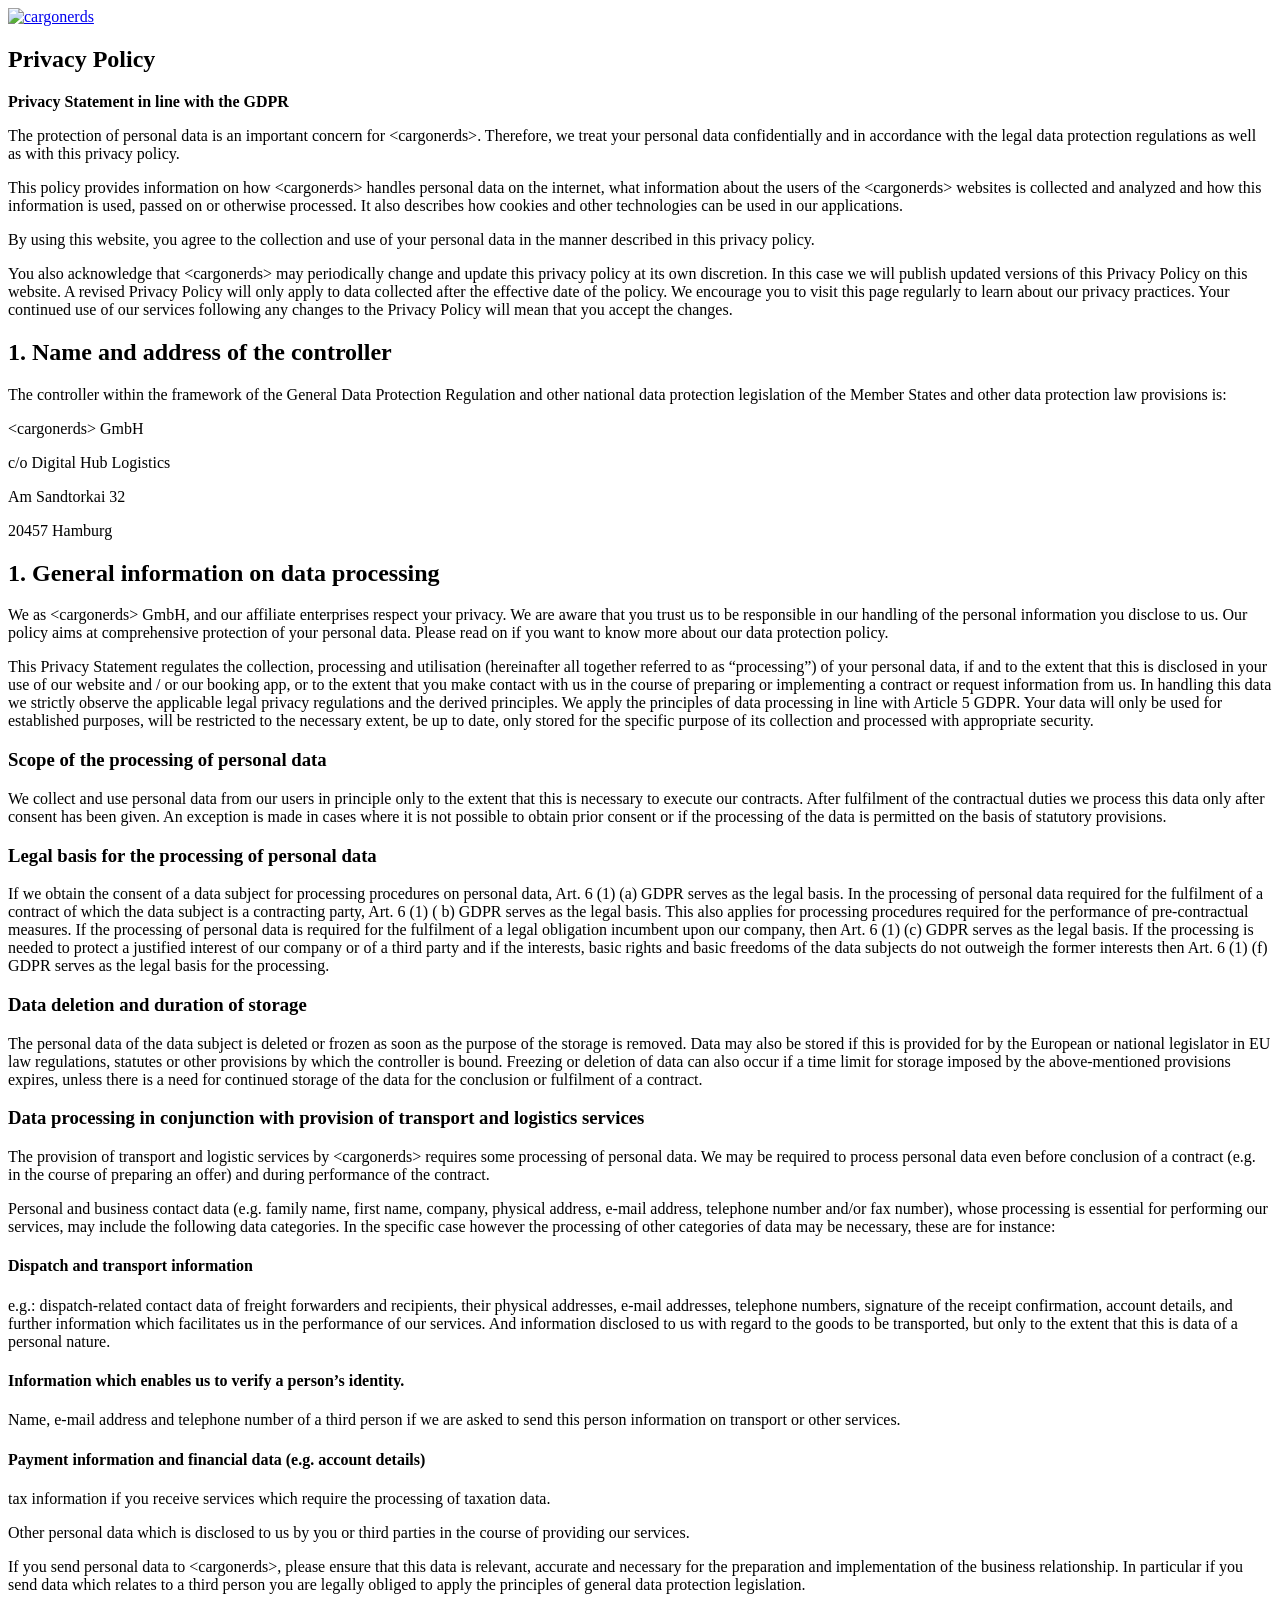
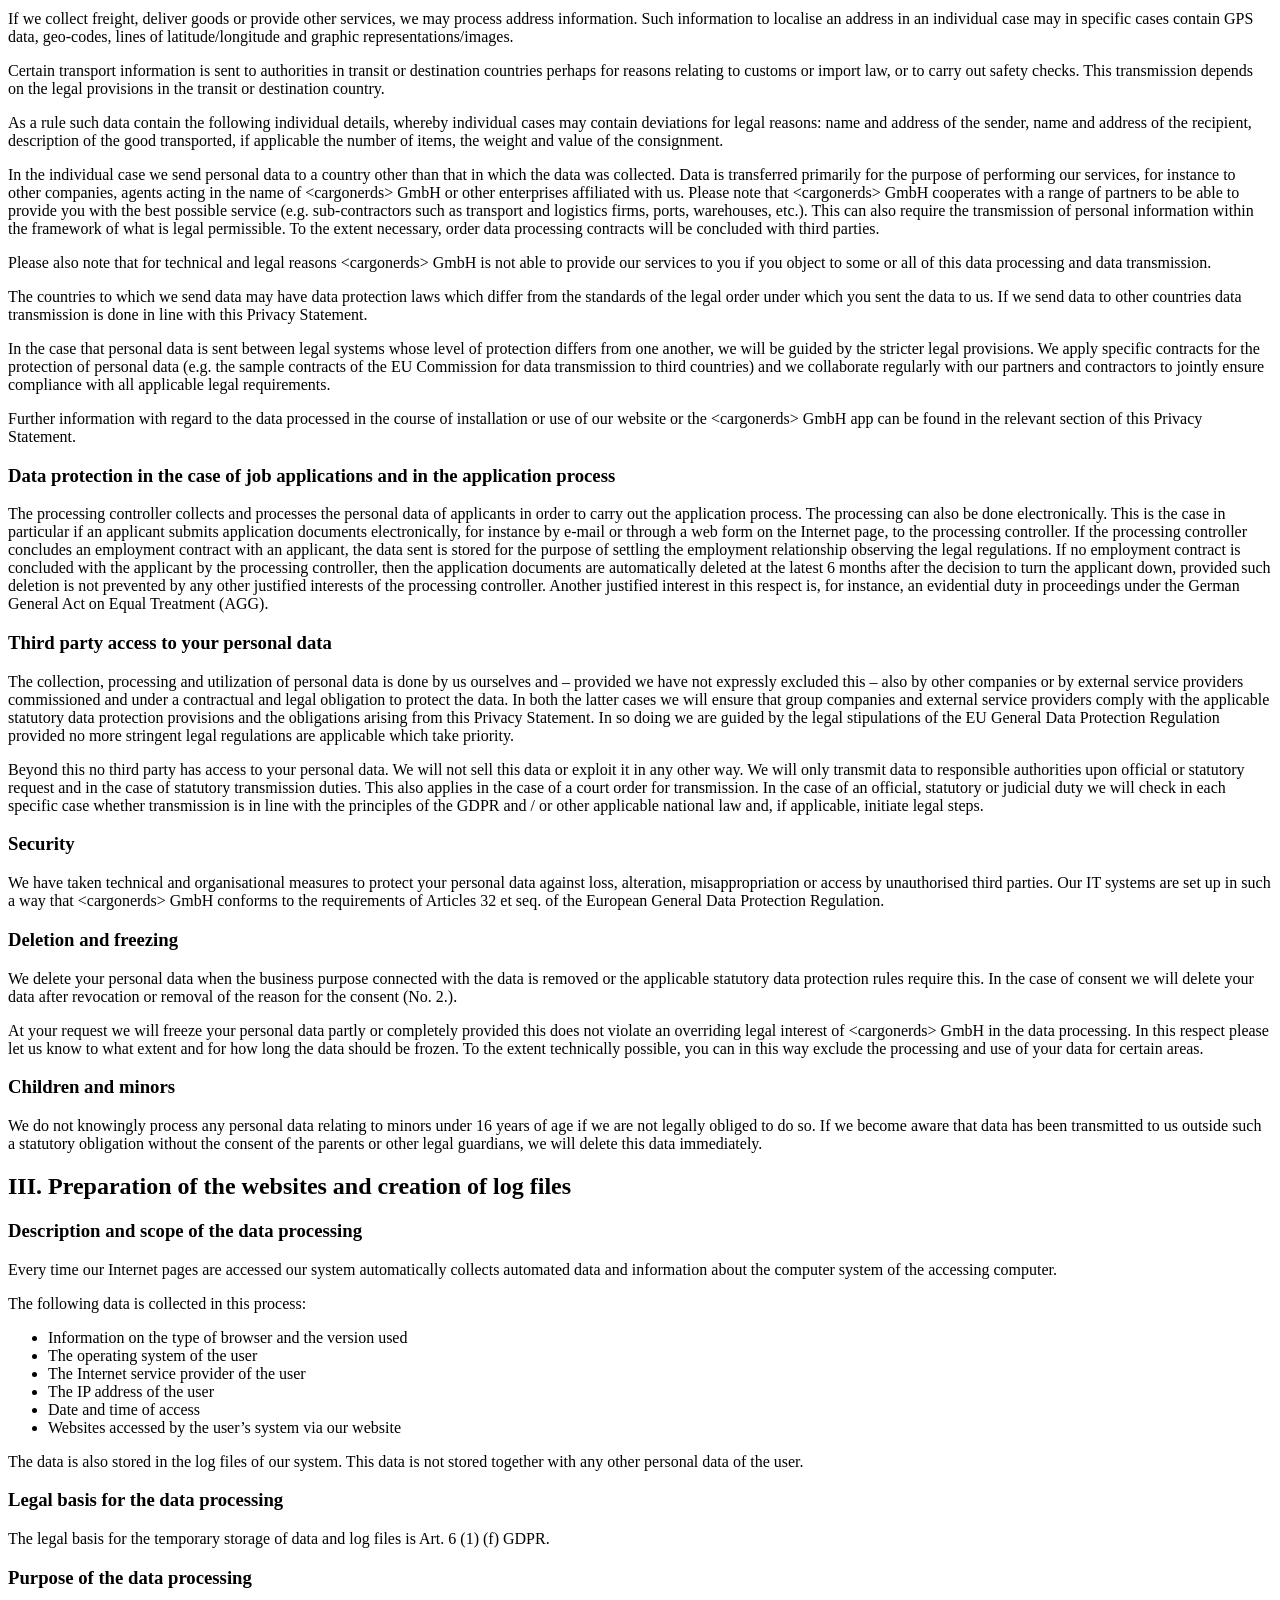
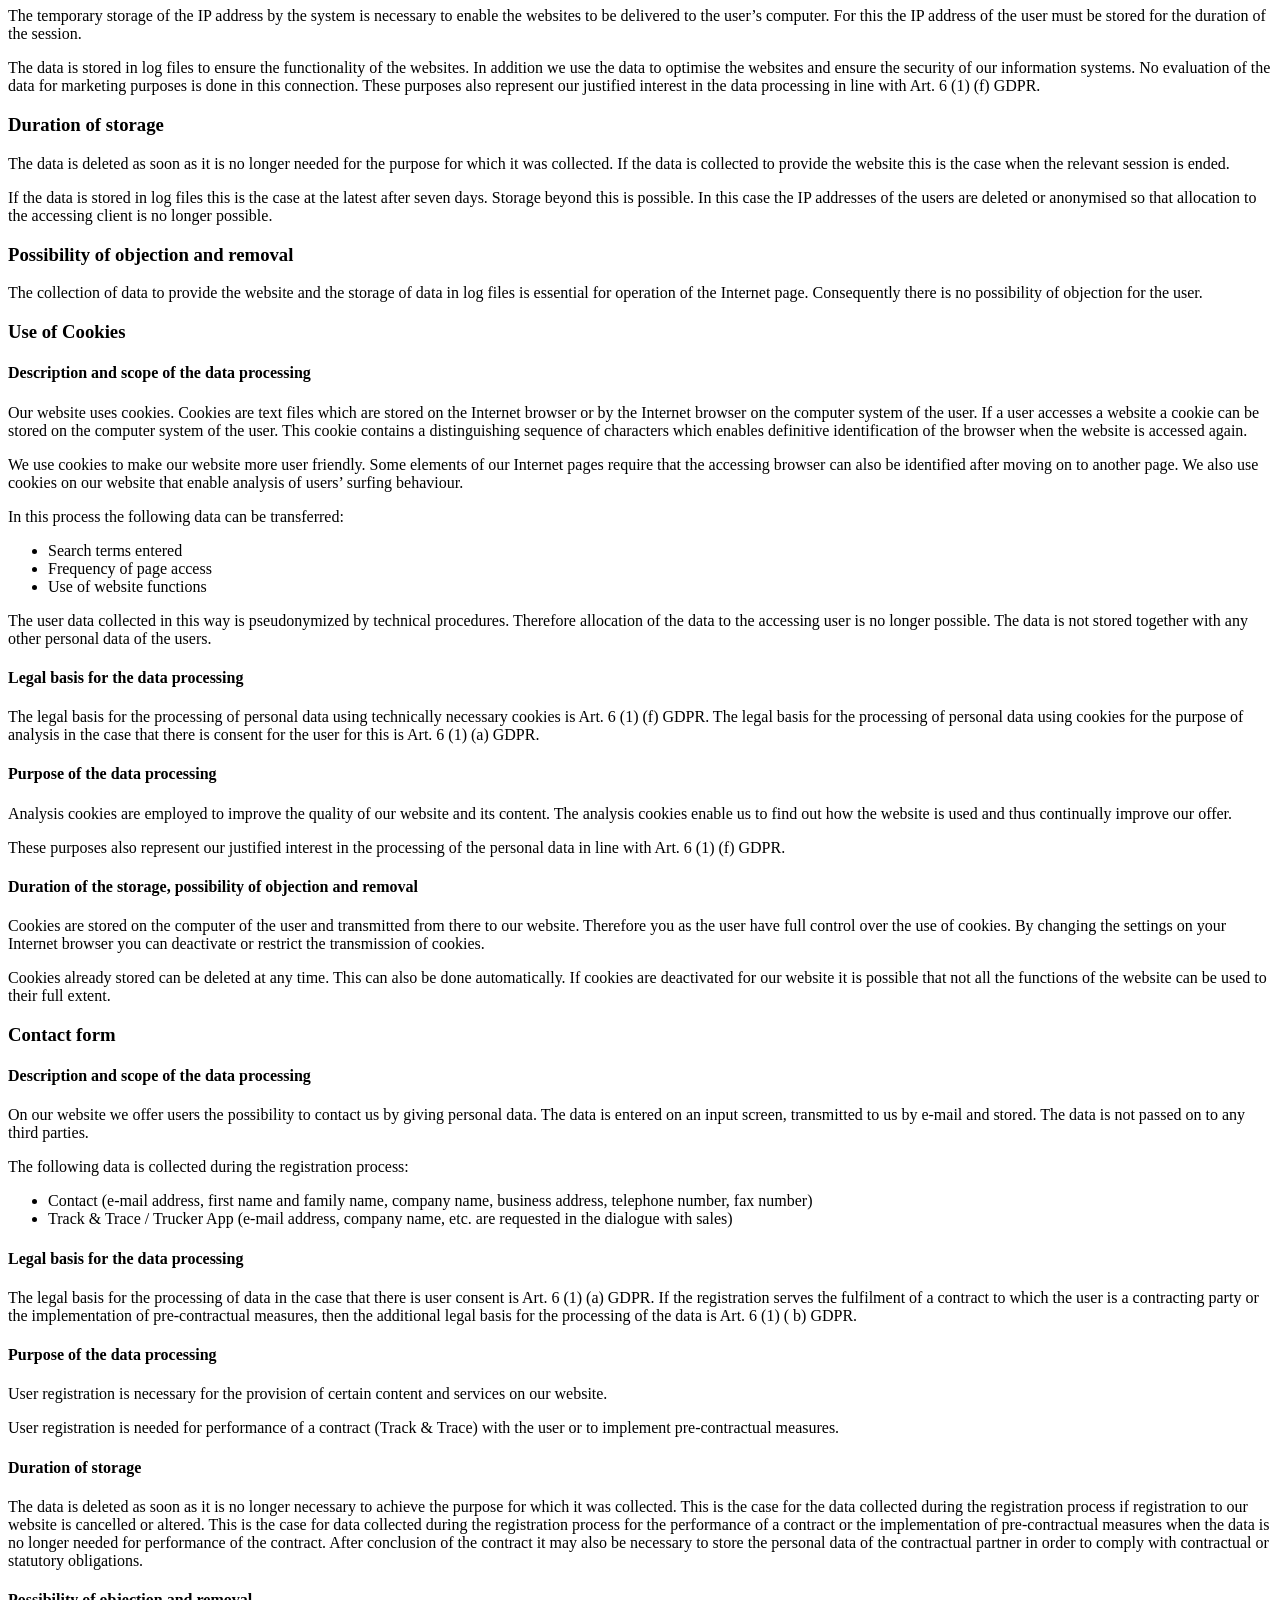
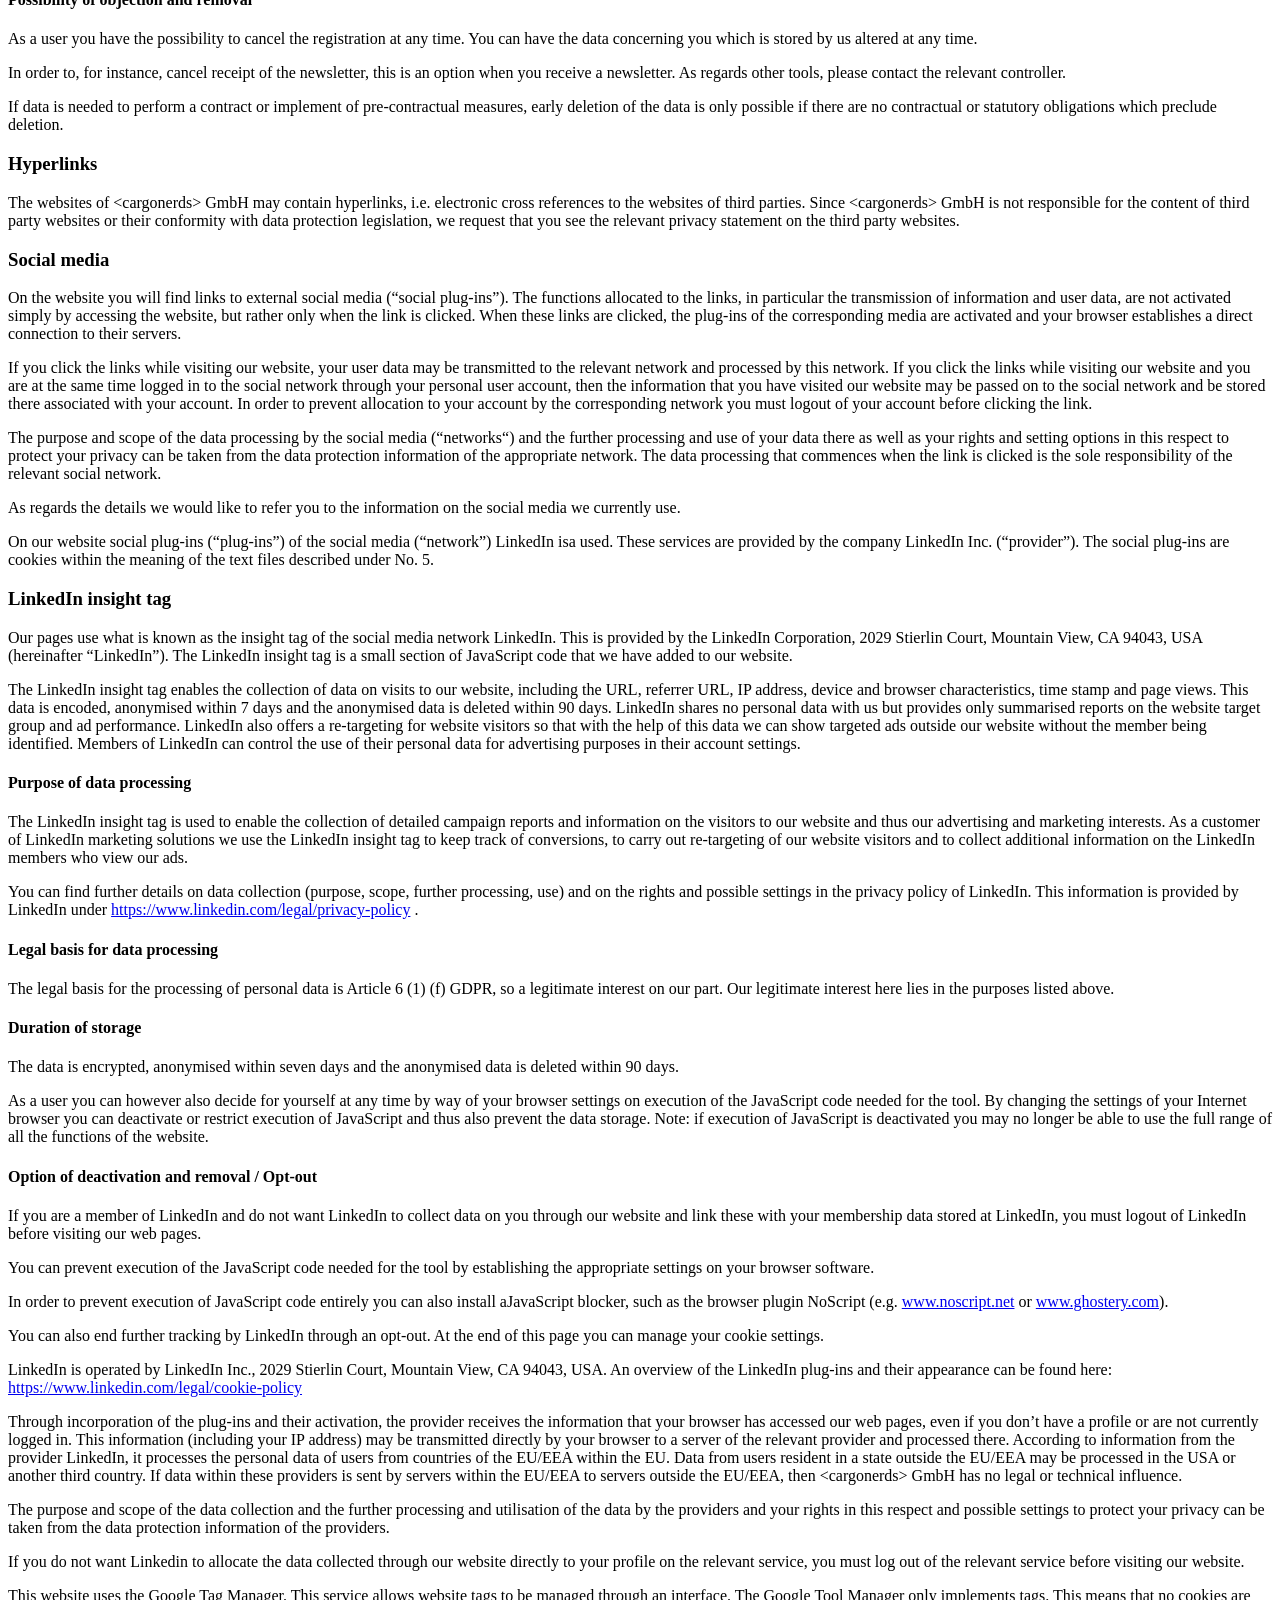
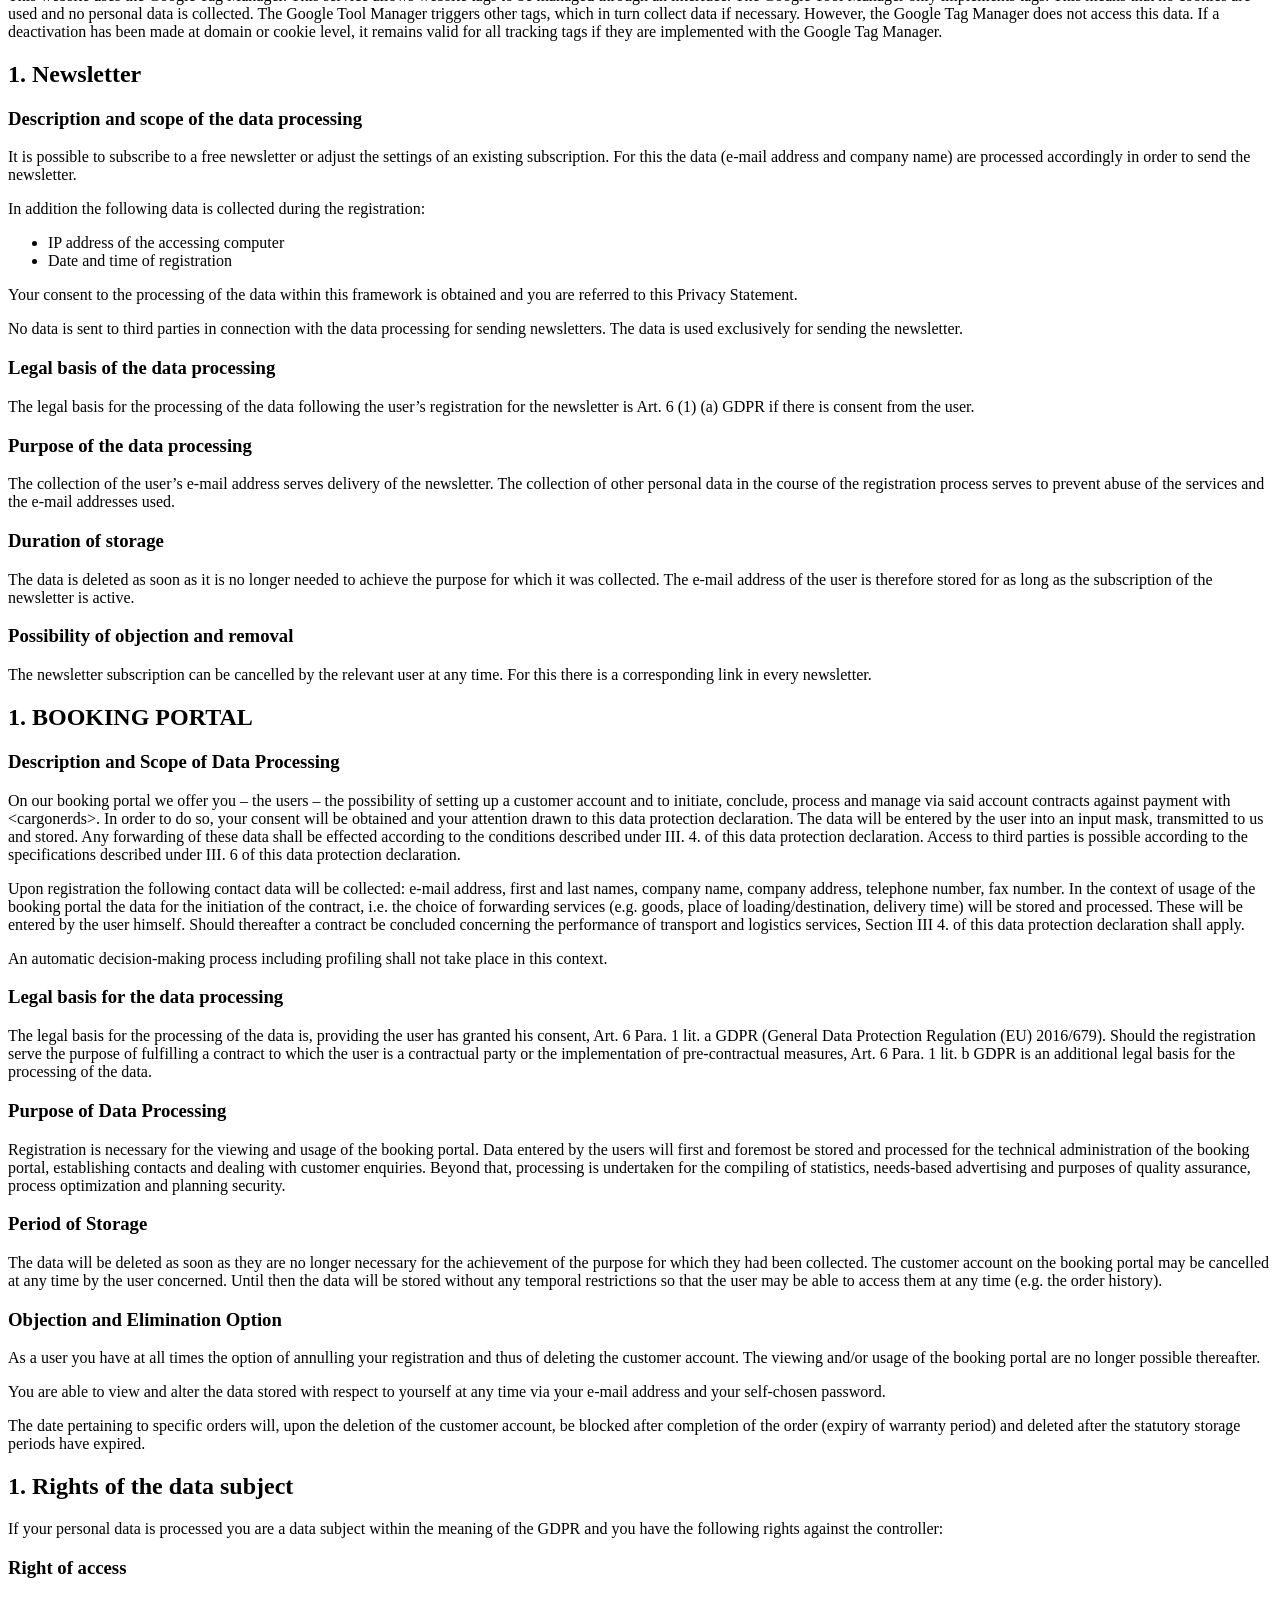
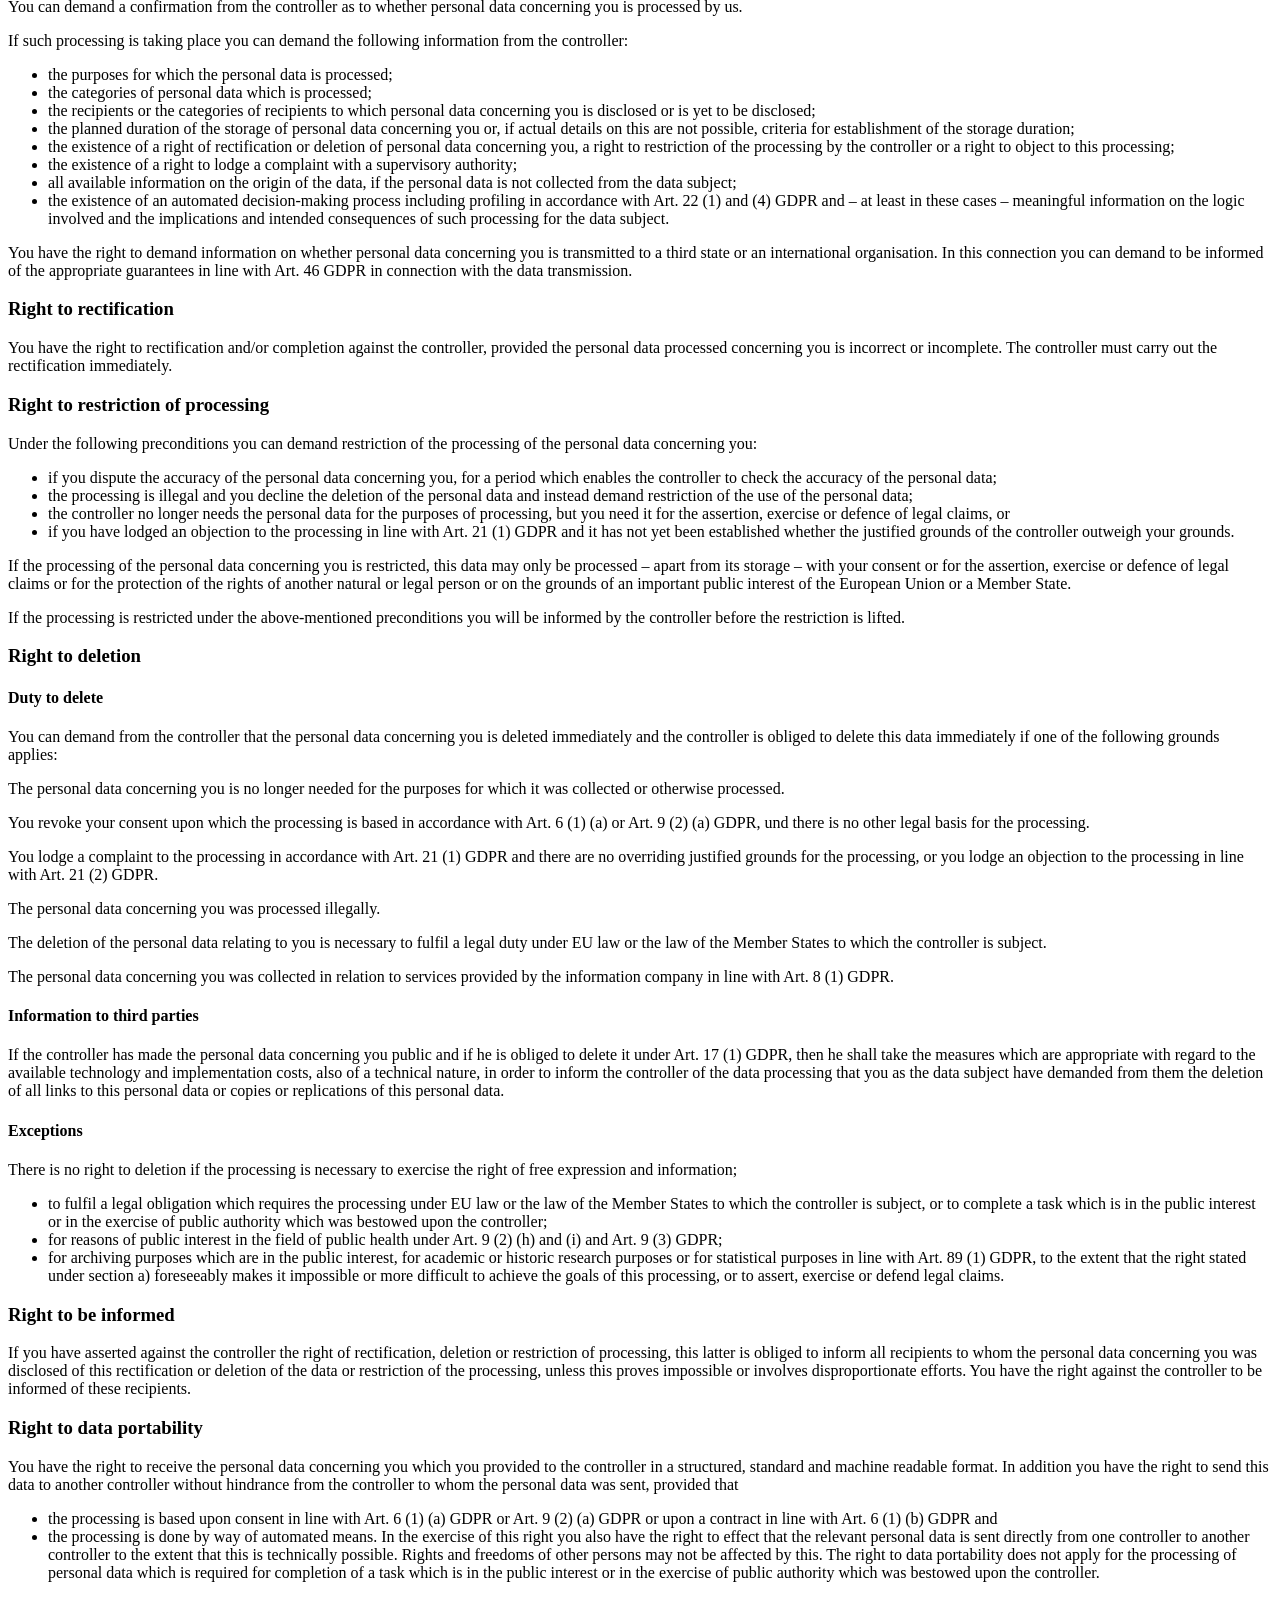
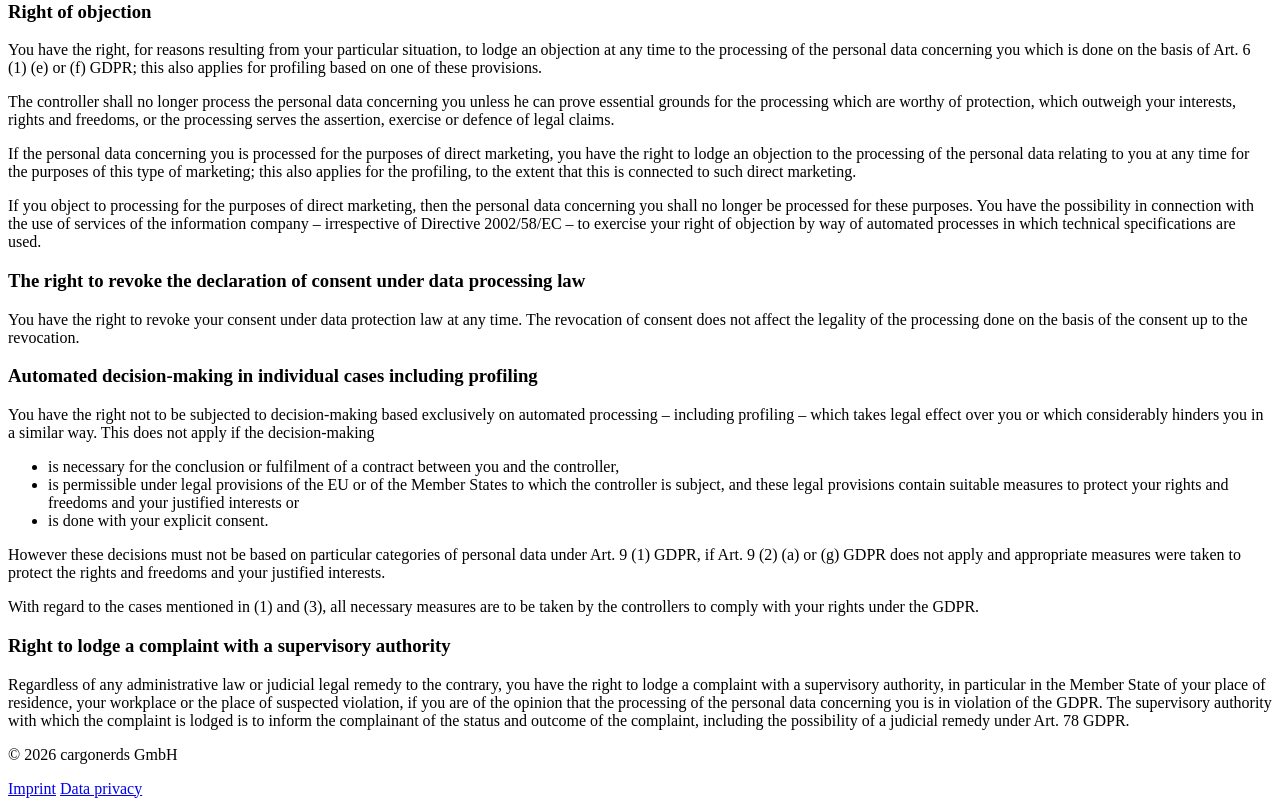
==== commit 736ddbce: "feat: self-host Outfit, drop Lovable analytics and Google Fonts from privacy policy Co-Authored-By: " ====
--- a/public/privacy.html
+++ b/public/privacy.html
@@ -9,9 +9,7 @@
   <meta property="og:description" content="Data privacy of cargonerds GmbH.">
   <meta property="og:type" content="website">
   <meta name="twitter:card" content="summary">
-  <link rel="preconnect" href="https://fonts.googleapis.com">
-  <link rel="preconnect" href="https://fonts.gstatic.com" crossorigin>
-  <link href="https://fonts.googleapis.com/css2?family=Outfit:wght@400;500;600;700;800&display=swap" rel="stylesheet">
+  <link rel="preload" href="/fonts/Outfit-latin.woff2" as="font" type="font/woff2" crossorigin>
   <link rel="stylesheet" href="/styles.css">
 </head>
 <body>
@@ -28,13 +26,6 @@
 <p>This policy provides information on how &lt;cargonerds&gt; handles personal data on the internet, what information about the users of the &lt;cargonerds&gt; websites is collected and analyzed and how this information is used, passed on or otherwise processed. It also describes how cookies and other technologies can be used in our applications.</p>
 <p>By using this website, you agree to the collection and use of your personal data in the manner described in this privacy policy.</p>
 <p>You also acknowledge that &lt;cargonerds&gt; may periodically change and update this privacy policy at its own discretion. In this case we will publish updated versions of this Privacy Policy on this website. A revised Privacy Policy will only apply to data collected after the effective date of the policy. We encourage you to visit this page regularly to learn about our privacy practices. Your continued use of our services following any changes to the Privacy Policy will mean that you accept the changes.</p>
-<h2>Services used on this landing page</h2>
-<h3>Lovable visitor analytics</h3>
-<p>Clicks are recorded for every visitor. Page visits, time on page, page speed and errors are also recorded for every visitor, without cookies and without identifying anyone.</p>
-<p>Lovable&#39;s analytics uses no cookies, stores nothing on the visitor&#39;s device, doesn&#39;t keep IP addresses and doesn&#39;t identify visitors. It records the pages visited, where visitors came from, their country, browser, operating system and device type, how long they stay, how fast pages load, errors, and which buttons and links visitors click.</p>
-<p>Lovable collects this data for us. <a href="https://lovable.dev/privacy">Lovable&#39;s privacy policy</a> explains how it handles it. Detailed data is kept for 90 days and daily summaries for a year.</p>
-<h3>Google Fonts</h3>
-<p>This website loads the Outfit and JetBrains Mono fonts from Google Fonts. When a page loads, your browser connects to Google to request the font files, and Google receives your IP address and technical request information, such as browser details. Your browser may cache the font files. We do not use Google Fonts to set cookies or identify visitors.</p>
 <h2>1. Name and address of the controller</h2>
 <p>The controller within the framework of the General Data Protection Regulation and other national data protection legislation of the Member States and other data protection law provisions is:</p>
 <p>&lt;cargonerds&gt; GmbH</p>
